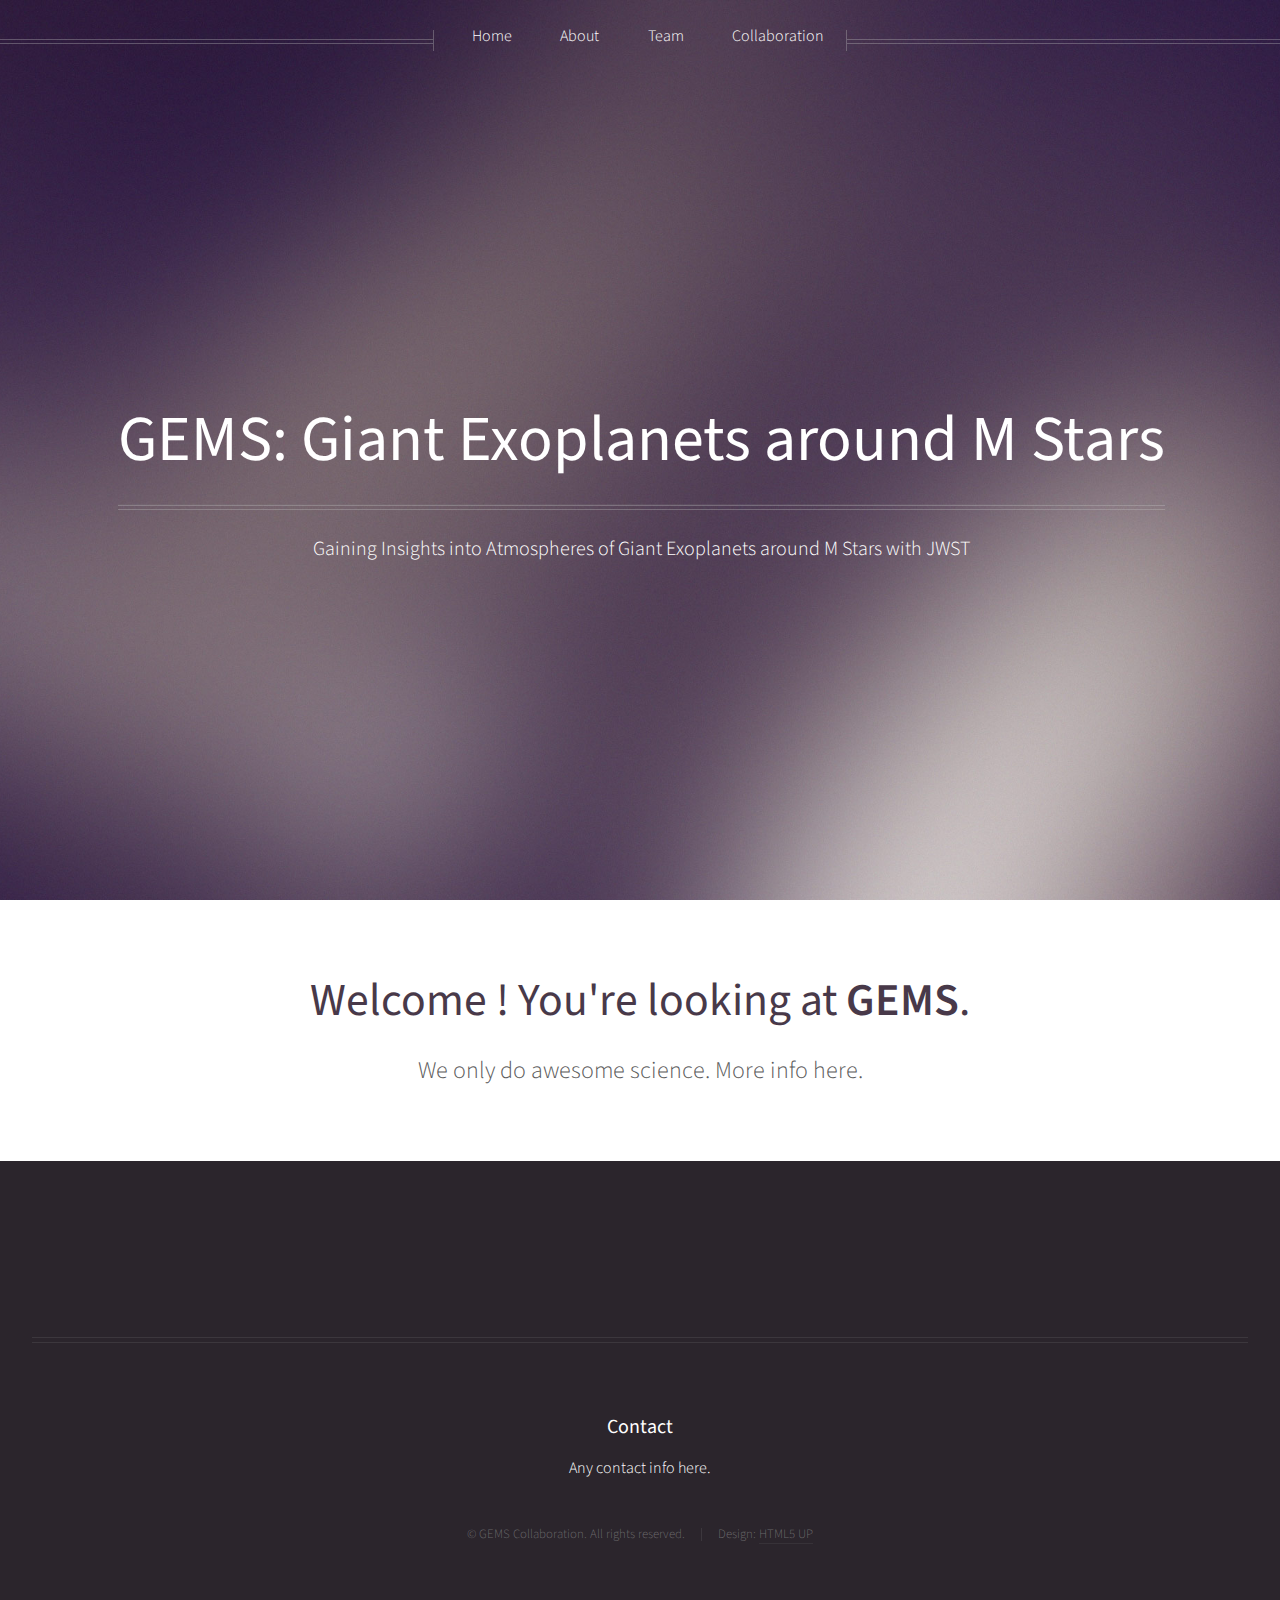
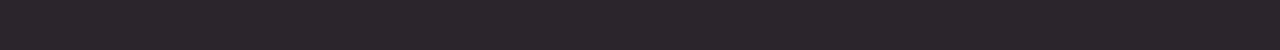
==== index.html @ d92e777b "first commit" ====
<!DOCTYPE HTML>
<!--
	Helios by HTML5 UP
	html5up.net | @ajlkn
	Free for personal and commercial use under the CCA 3.0 license (html5up.net/license)
-->
<html>
	<head>
		<title>GEMS Webb</title>
		<meta charset="utf-8" />
		<meta name="viewport" content="width=device-width, initial-scale=1, user-scalable=no" />
		<link rel="stylesheet" href="assets/css/main.css" />
		<noscript><link rel="stylesheet" href="assets/css/noscript.css" /></noscript>
	</head>
	<body class="homepage is-preload">
		<div id="page-wrapper">

			<!-- Header -->
				<div id="header">
					<!-- Inner -->
						<div class="inner">
							<header>
								<h1><a href="index.html" id="logo">GEMS: Giant Exoplanets around M Stars
								</a></h1>
								<hr />
								<p>Gaining Insights into Atmospheres of Giant Exoplanets around M Stars with JWST</p>
							</header>
						</div>

					<!-- Nav -->
						<nav id="nav">
							<ul>
								<li><a href="index.html">Home</a></li>
								<li><a href="about.html">About</a></li>
								<li><a href="team.html">Team</a></li>
								<li><a href="collaboration.html">Collaboration</a></li>
							</ul>
						</nav>
				</div>

			<!-- Banner -->
				<section id="banner">
					<header>
						<h2>Welcome ! You're looking at <strong>GEMS</strong>.</h2>
						<p>
							We only do awesome science. More info here.
						</p>
					</header>
				</section>


			<!-- Main -->

			<!-- Features -->

			<!-- Footer -->
				<div id="footer">
					<div class="container">
						
						<hr />
						<div class="row">
							<div class="col-12">

								<!-- Contact -->
									<section class="contact">
										<header>
											<h3>Contact</h3>
										</header>
										<p>Any contact info here.</p>
									</section>

								<!-- Copyright -->
									<div class="copyright">
										<ul class="menu">
											<li>&copy; GEMS Collaboration. All rights reserved.</li><li>Design: <a href="http://html5up.net">HTML5 UP</a></li>
										</ul>
									</div>

							</div>

						</div>
					</div>
				</div>

		</div>

		<!-- Scripts -->
			<script src="assets/js/jquery.min.js"></script>
			<script src="assets/js/jquery.dropotron.min.js"></script>
			<script src="assets/js/jquery.scrolly.min.js"></script>
			<script src="assets/js/jquery.scrollex.min.js"></script>
			<script src="assets/js/browser.min.js"></script>
			<script src="assets/js/breakpoints.min.js"></script>
			<script src="assets/js/util.js"></script>
			<script src="assets/js/main.js"></script>
			

	</body>
</html>
---- assets/css/main.css ----
@import url("https://fonts.googleapis.com/css?family=Source+Sans+Pro:300,300italic,400,400italic,600");
@import url("fontawesome-all.min.css");

/*
	Helios by HTML5 UP
	html5up.net | @ajlkn
	Free for personal and commercial use under the CCA 3.0 license (html5up.net/license)
*/

html, body, div, span, applet, object,
iframe, h1, h2, h3, h4, h5, h6, p, blockquote,
pre, a, abbr, acronym, address, big, cite,
code, del, dfn, em, img, ins, kbd, q, s, samp,
small, strike, strong, sub, sup, tt, var, b,
u, i, center, dl, dt, dd, ol, ul, li, fieldset,
form, label, legend, table, caption, tbody,
tfoot, thead, tr, th, td, article, aside,
canvas, details, embed, figure, figcaption,
footer, header, hgroup, menu, nav, output, ruby,
section, summary, time, mark, audio, video {
	margin: 0;
	padding: 0;
	border: 0;
	font-size: 100%;
	font: inherit;
	vertical-align: baseline;}

article, aside, details, figcaption, figure,
footer, header, hgroup, menu, nav, section {
	display: block;}

body {
	line-height: 1;
}

ol, ul {
	list-style: none;
}

blockquote, q {
	quotes: none;
}

	blockquote:before, blockquote:after, q:before, q:after {
		content: '';
		content: none;
	}

table {
	border-collapse: collapse;
	border-spacing: 0;
}

body {
	-webkit-text-size-adjust: none;
}

mark {
	background-color: transparent;
	color: inherit;
}

input::-moz-focus-inner {
	border: 0;
	padding: 0;
}

input, select, textarea {
	-moz-appearance: none;
	-webkit-appearance: none;
	-ms-appearance: none;
	appearance: none;
}

/* Basic */

	html {
		box-sizing: border-box;
	}

	*, *:before, *:after {
		box-sizing: inherit;
	}

	body {
		background: #f0f4f4;
		color: #5b5b5b;
		font-size: 15pt;
		line-height: 1.85em;
		font-family: 'Source Sans Pro', sans-serif;
		font-weight: 300;
	}

		body.is-preload *, body.is-preload *:before, body.is-preload *:after {
			-moz-animation: none !important;
			-webkit-animation: none !important;
			-ms-animation: none !important;
			animation: none !important;
			-moz-transition: none !important;
			-webkit-transition: none !important;
			-ms-transition: none !important;
			transition: none !important;
		}

	input, textarea, select {
		font-size: 15pt;
		line-height: 1.85em;
		font-family: 'Source Sans Pro', sans-serif;
		font-weight: 300;
	}

	h1, h2, h3, h4, h5, h6 {
		font-weight: 400;
		color: #483949;
		line-height: 1.25em;
	}

	h1 a, h2 a, h3 a, h4 a, h5 a, h6 a {
		color: inherit;
		text-decoration: none;
		border-bottom-color: transparent;
	}

	h1 strong, h2 strong, h3 strong, h4 strong, h5 strong, h6 strong {
		font-weight: 600;
	}

	h2 {
		font-size: 2.85em;
	}

	h3 {
		font-size: 1.25em;
	}

	h4 {
		font-size: 1em;
		margin: 0 0 0.25em 0;
	}

	strong, b {
		font-weight: 400;
		color: #483949;
	}

	em, i {
		font-style: italic;
	}

	a {
		color: inherit;
		border-bottom: solid 1px rgba(128, 128, 128, 0.15);
		text-decoration: none;
		-moz-transition: background-color 0.35s ease-in-out, color 0.35s ease-in-out, border-bottom-color 0.35s ease-in-out;
		-webkit-transition: background-color 0.35s ease-in-out, color 0.35s ease-in-out, border-bottom-color 0.35s ease-in-out;
		-ms-transition: background-color 0.35s ease-in-out, color 0.35s ease-in-out, border-bottom-color 0.35s ease-in-out;
		transition: background-color 0.35s ease-in-out, color 0.35s ease-in-out, border-bottom-color 0.35s ease-in-out;
	}

		a:hover {
			color: #ef8376;
			border-bottom-color: transparent;
		}

	sub {
		position: relative;
		top: 0.5em;
		font-size: 0.8em;
	}

	sup {
		position: relative;
		top: -0.5em;
		font-size: 0.8em;
	}

	blockquote {
		border-left: solid 0.5em #ddd;
		padding: 1em 0 1em 2em;
		font-style: italic;
	}

	p, ul, ol, dl, table {
		margin-bottom: 1em;
	}

	p {
		text-align: justify;
	}

	br.clear {
		clear: both;
	}

	hr {
		position: relative;
		display: block;
		border: 0;
		top: 4.5em;
		margin-bottom: 9em;
		height: 6px;
		border-top: solid 1px rgba(128, 128, 128, 0.2);
		border-bottom: solid 1px rgba(128, 128, 128, 0.2);
	}

		hr:before, hr:after {
			content: '';
			position: absolute;
			top: -8px;
			display: block;
			width: 1px;
			height: 21px;
			background: rgba(128, 128, 128, 0.2);
		}

		hr:before {
			left: -1px;
		}

		hr:after {
			right: -1px;
		}

	.timestamp {
		color: rgba(128, 128, 128, 0.75);
		font-size: 0.8em;
	}

/* Container */

	.container {
		margin: 0 auto;
		max-width: 100%;
		width: 1400px;
	}

		@media screen and (max-width: 1680px) {

			.container {
				width: 1200px;
			}

		}

		@media screen and (max-width: 1280px) {

			.container {
				width: 100%;
			}

		}

		@media screen and (max-width: 960px) {

			.container {
				width: 100%;
			}

		}

		@media screen and (max-width: 840px) {

			.container {
				width: 100%;
			}

		}

		@media screen and (max-width: 736px) {

			.container {
				width: 100%;
			}

		}

/* Row */

	.row {
		display: flex;
		flex-wrap: wrap;
		box-sizing: border-box;
		align-items: stretch;
	}

		.row > * {
			box-sizing: border-box;
		}

		.row.gtr-uniform > * > :last-child {
			margin-bottom: 0;
		}

		.row.aln-left {
			justify-content: flex-start;
		}

		.row.aln-center {
			justify-content: center;
		}

		.row.aln-right {
			justify-content: flex-end;
		}

		.row.aln-top {
			align-items: flex-start;
		}

		.row.aln-middle {
			align-items: center;
		}

		.row.aln-bottom {
			align-items: flex-end;
		}

		.row > .imp {
			order: -1;
		}

		.row > .col-1 {
			width: 8.33333%;
		}

		.row > .off-1 {
			margin-left: 8.33333%;
		}

		.row > .col-2 {
			width: 16.66667%;
		}

		.row > .off-2 {
			margin-left: 16.66667%;
		}

		.row > .col-3 {
			width: 25%;
		}

		.row > .off-3 {
			margin-left: 25%;
		}

		.row > .col-4 {
			width: 33.33333%;
		}

		.row > .off-4 {
			margin-left: 33.33333%;
		}

		.row > .col-5 {
			width: 41.66667%;
		}

		.row > .off-5 {
			margin-left: 41.66667%;
		}

		.row > .col-6 {
			width: 50%;
		}

		.row > .off-6 {
			margin-left: 50%;
		}

		.row > .col-7 {
			width: 58.33333%;
		}

		.row > .off-7 {
			margin-left: 58.33333%;
		}

		.row > .col-8 {
			width: 66.66667%;
		}

		.row > .off-8 {
			margin-left: 66.66667%;
		}

		.row > .col-9 {
			width: 75%;
		}

		.row > .off-9 {
			margin-left: 75%;
		}

		.row > .col-10 {
			width: 83.33333%;
		}

		.row > .off-10 {
			margin-left: 83.33333%;
		}

		.row > .col-11 {
			width: 91.66667%;
		}

		.row > .off-11 {
			margin-left: 91.66667%;
		}

		.row > .col-12 {
			width: 100%;
		}

		.row > .off-12 {
			margin-left: 100%;
		}

		.row.gtr-0 {
			margin-top: 0px;
			margin-left: 0px;
		}

			.row.gtr-0 > * {
				padding: 0px 0 0 0px;
			}

			.row.gtr-0.gtr-uniform {
				margin-top: 0px;
			}

				.row.gtr-0.gtr-uniform > * {
					padding-top: 0px;
				}

		.row.gtr-25 {
			margin-top: -10px;
			margin-left: -10px;
		}

			.row.gtr-25 > * {
				padding: 10px 0 0 10px;
			}

			.row.gtr-25.gtr-uniform {
				margin-top: -10px;
			}

				.row.gtr-25.gtr-uniform > * {
					padding-top: 10px;
				}

		.row.gtr-50 {
			margin-top: -20px;
			margin-left: -20px;
		}

			.row.gtr-50 > * {
				padding: 20px 0 0 20px;
			}

			.row.gtr-50.gtr-uniform {
				margin-top: -20px;
			}

				.row.gtr-50.gtr-uniform > * {
					padding-top: 20px;
				}

		.row {
			margin-top: -40px;
			margin-left: -40px;
		}

			.row > * {
				padding: 40px 0 0 40px;
			}

			.row.gtr-uniform {
				margin-top: -40px;
			}

				.row.gtr-uniform > * {
					padding-top: 40px;
				}

		.row.gtr-150 {
			margin-top: -60px;
			margin-left: -60px;
		}

			.row.gtr-150 > * {
				padding: 60px 0 0 60px;
			}

			.row.gtr-150.gtr-uniform {
				margin-top: -60px;
			}

				.row.gtr-150.gtr-uniform > * {
					padding-top: 60px;
				}

		.row.gtr-200 {
			margin-top: -80px;
			margin-left: -80px;
		}

			.row.gtr-200 > * {
				padding: 80px 0 0 80px;
			}

			.row.gtr-200.gtr-uniform {
				margin-top: -80px;
			}

				.row.gtr-200.gtr-uniform > * {
					padding-top: 80px;
				}

		@media screen and (max-width: 1680px) {

			.row {
				display: flex;
				flex-wrap: wrap;
				box-sizing: border-box;
				align-items: stretch;
			}

				.row > * {
					box-sizing: border-box;
				}

				.row.gtr-uniform > * > :last-child {
					margin-bottom: 0;
				}

				.row.aln-left {
					justify-content: flex-start;
				}

				.row.aln-center {
					justify-content: center;
				}

				.row.aln-right {
					justify-content: flex-end;
				}

				.row.aln-top {
					align-items: flex-start;
				}

				.row.aln-middle {
					align-items: center;
				}

				.row.aln-bottom {
					align-items: flex-end;
				}

				.row > .imp-wide {
					order: -1;
				}

				.row > .col-1-wide {
					width: 8.33333%;
				}

				.row > .off-1-wide {
					margin-left: 8.33333%;
				}

				.row > .col-2-wide {
					width: 16.66667%;
				}

				.row > .off-2-wide {
					margin-left: 16.66667%;
				}

				.row > .col-3-wide {
					width: 25%;
				}

				.row > .off-3-wide {
					margin-left: 25%;
				}

				.row > .col-4-wide {
					width: 33.33333%;
				}

				.row > .off-4-wide {
					margin-left: 33.33333%;
				}

				.row > .col-5-wide {
					width: 41.66667%;
				}

				.row > .off-5-wide {
					margin-left: 41.66667%;
				}

				.row > .col-6-wide {
					width: 50%;
				}

				.row > .off-6-wide {
					margin-left: 50%;
				}

				.row > .col-7-wide {
					width: 58.33333%;
				}

				.row > .off-7-wide {
					margin-left: 58.33333%;
				}

				.row > .col-8-wide {
					width: 66.66667%;
				}

				.row > .off-8-wide {
					margin-left: 66.66667%;
				}

				.row > .col-9-wide {
					width: 75%;
				}

				.row > .off-9-wide {
					margin-left: 75%;
				}

				.row > .col-10-wide {
					width: 83.33333%;
				}

				.row > .off-10-wide {
					margin-left: 83.33333%;
				}

				.row > .col-11-wide {
					width: 91.66667%;
				}

				.row > .off-11-wide {
					margin-left: 91.66667%;
				}

				.row > .col-12-wide {
					width: 100%;
				}

				.row > .off-12-wide {
					margin-left: 100%;
				}

				.row.gtr-0 {
					margin-top: 0px;
					margin-left: 0px;
				}

					.row.gtr-0 > * {
						padding: 0px 0 0 0px;
					}

					.row.gtr-0.gtr-uniform {
						margin-top: 0px;
					}

						.row.gtr-0.gtr-uniform > * {
							padding-top: 0px;
						}

				.row.gtr-25 {
					margin-top: -10px;
					margin-left: -10px;
				}

					.row.gtr-25 > * {
						padding: 10px 0 0 10px;
					}

					.row.gtr-25.gtr-uniform {
						margin-top: -10px;
					}

						.row.gtr-25.gtr-uniform > * {
							padding-top: 10px;
						}

				.row.gtr-50 {
					margin-top: -20px;
					margin-left: -20px;
				}

					.row.gtr-50 > * {
						padding: 20px 0 0 20px;
					}

					.row.gtr-50.gtr-uniform {
						margin-top: -20px;
					}

						.row.gtr-50.gtr-uniform > * {
							padding-top: 20px;
						}

				.row {
					margin-top: -40px;
					margin-left: -40px;
				}

					.row > * {
						padding: 40px 0 0 40px;
					}

					.row.gtr-uniform {
						margin-top: -40px;
					}

						.row.gtr-uniform > * {
							padding-top: 40px;
						}

				.row.gtr-150 {
					margin-top: -60px;
					margin-left: -60px;
				}

					.row.gtr-150 > * {
						padding: 60px 0 0 60px;
					}

					.row.gtr-150.gtr-uniform {
						margin-top: -60px;
					}

						.row.gtr-150.gtr-uniform > * {
							padding-top: 60px;
						}

				.row.gtr-200 {
					margin-top: -80px;
					margin-left: -80px;
				}

					.row.gtr-200 > * {
						padding: 80px 0 0 80px;
					}

					.row.gtr-200.gtr-uniform {
						margin-top: -80px;
					}

						.row.gtr-200.gtr-uniform > * {
							padding-top: 80px;
						}

		}

		@media screen and (max-width: 1280px) {

			.row {
				display: flex;
				flex-wrap: wrap;
				box-sizing: border-box;
				align-items: stretch;
			}

				.row > * {
					box-sizing: border-box;
				}

				.row.gtr-uniform > * > :last-child {
					margin-bottom: 0;
				}

				.row.aln-left {
					justify-content: flex-start;
				}

				.row.aln-center {
					justify-content: center;
				}

				.row.aln-right {
					justify-content: flex-end;
				}

				.row.aln-top {
					align-items: flex-start;
				}

				.row.aln-middle {
					align-items: center;
				}

				.row.aln-bottom {
					align-items: flex-end;
				}

				.row > .imp-normal {
					order: -1;
				}

				.row > .col-1-normal {
					width: 8.33333%;
				}

				.row > .off-1-normal {
					margin-left: 8.33333%;
				}

				.row > .col-2-normal {
					width: 16.66667%;
				}

				.row > .off-2-normal {
					margin-left: 16.66667%;
				}

				.row > .col-3-normal {
					width: 25%;
				}

				.row > .off-3-normal {
					margin-left: 25%;
				}

				.row > .col-4-normal {
					width: 33.33333%;
				}

				.row > .off-4-normal {
					margin-left: 33.33333%;
				}

				.row > .col-5-normal {
					width: 41.66667%;
				}

				.row > .off-5-normal {
					margin-left: 41.66667%;
				}

				.row > .col-6-normal {
					width: 50%;
				}

				.row > .off-6-normal {
					margin-left: 50%;
				}

				.row > .col-7-normal {
					width: 58.33333%;
				}

				.row > .off-7-normal {
					margin-left: 58.33333%;
				}

				.row > .col-8-normal {
					width: 66.66667%;
				}

				.row > .off-8-normal {
					margin-left: 66.66667%;
				}

				.row > .col-9-normal {
					width: 75%;
				}

				.row > .off-9-normal {
					margin-left: 75%;
				}

				.row > .col-10-normal {
					width: 83.33333%;
				}

				.row > .off-10-normal {
					margin-left: 83.33333%;
				}

				.row > .col-11-normal {
					width: 91.66667%;
				}

				.row > .off-11-normal {
					margin-left: 91.66667%;
				}

				.row > .col-12-normal {
					width: 100%;
				}

				.row > .off-12-normal {
					margin-left: 100%;
				}

				.row.gtr-0 {
					margin-top: 0px;
					margin-left: 0px;
				}

					.row.gtr-0 > * {
						padding: 0px 0 0 0px;
					}

					.row.gtr-0.gtr-uniform {
						margin-top: 0px;
					}

						.row.gtr-0.gtr-uniform > * {
							padding-top: 0px;
						}

				.row.gtr-25 {
					margin-top: -9px;
					margin-left: -9px;
				}

					.row.gtr-25 > * {
						padding: 9px 0 0 9px;
					}

					.row.gtr-25.gtr-uniform {
						margin-top: -9px;
					}

						.row.gtr-25.gtr-uniform > * {
							padding-top: 9px;
						}

				.row.gtr-50 {
					margin-top: -18px;
					margin-left: -18px;
				}

					.row.gtr-50 > * {
						padding: 18px 0 0 18px;
					}

					.row.gtr-50.gtr-uniform {
						margin-top: -18px;
					}

						.row.gtr-50.gtr-uniform > * {
							padding-top: 18px;
						}

				.row {
					margin-top: -36px;
					margin-left: -36px;
				}

					.row > * {
						padding: 36px 0 0 36px;
					}

					.row.gtr-uniform {
						margin-top: -36px;
					}

						.row.gtr-uniform > * {
							padding-top: 36px;
						}

				.row.gtr-150 {
					margin-top: -54px;
					margin-left: -54px;
				}

					.row.gtr-150 > * {
						padding: 54px 0 0 54px;
					}

					.row.gtr-150.gtr-uniform {
						margin-top: -54px;
					}

						.row.gtr-150.gtr-uniform > * {
							padding-top: 54px;
						}

				.row.gtr-200 {
					margin-top: -72px;
					margin-left: -72px;
				}

					.row.gtr-200 > * {
						padding: 72px 0 0 72px;
					}

					.row.gtr-200.gtr-uniform {
						margin-top: -72px;
					}

						.row.gtr-200.gtr-uniform > * {
							padding-top: 72px;
						}

		}

		@media screen and (max-width: 960px) {

			.row {
				display: flex;
				flex-wrap: wrap;
				box-sizing: border-box;
				align-items: stretch;
			}

				.row > * {
					box-sizing: border-box;
				}

				.row.gtr-uniform > * > :last-child {
					margin-bottom: 0;
				}

				.row.aln-left {
					justify-content: flex-start;
				}

				.row.aln-center {
					justify-content: center;
				}

				.row.aln-right {
					justify-content: flex-end;
				}

				.row.aln-top {
					align-items: flex-start;
				}

				.row.aln-middle {
					align-items: center;
				}

				.row.aln-bottom {
					align-items: flex-end;
				}

				.row > .imp-narrow {
					order: -1;
				}

				.row > .col-1-narrow {
					width: 8.33333%;
				}

				.row > .off-1-narrow {
					margin-left: 8.33333%;
				}

				.row > .col-2-narrow {
					width: 16.66667%;
				}

				.row > .off-2-narrow {
					margin-left: 16.66667%;
				}

				.row > .col-3-narrow {
					width: 25%;
				}

				.row > .off-3-narrow {
					margin-left: 25%;
				}

				.row > .col-4-narrow {
					width: 33.33333%;
				}

				.row > .off-4-narrow {
					margin-left: 33.33333%;
				}

				.row > .col-5-narrow {
					width: 41.66667%;
				}

				.row > .off-5-narrow {
					margin-left: 41.66667%;
				}

				.row > .col-6-narrow {
					width: 50%;
				}

				.row > .off-6-narrow {
					margin-left: 50%;
				}

				.row > .col-7-narrow {
					width: 58.33333%;
				}

				.row > .off-7-narrow {
					margin-left: 58.33333%;
				}

				.row > .col-8-narrow {
					width: 66.66667%;
				}

				.row > .off-8-narrow {
					margin-left: 66.66667%;
				}

				.row > .col-9-narrow {
					width: 75%;
				}

				.row > .off-9-narrow {
					margin-left: 75%;
				}

				.row > .col-10-narrow {
					width: 83.33333%;
				}

				.row > .off-10-narrow {
					margin-left: 83.33333%;
				}

				.row > .col-11-narrow {
					width: 91.66667%;
				}

				.row > .off-11-narrow {
					margin-left: 91.66667%;
				}

				.row > .col-12-narrow {
					width: 100%;
				}

				.row > .off-12-narrow {
					margin-left: 100%;
				}

				.row.gtr-0 {
					margin-top: 0px;
					margin-left: 0px;
				}

					.row.gtr-0 > * {
						padding: 0px 0 0 0px;
					}

					.row.gtr-0.gtr-uniform {
						margin-top: 0px;
					}

						.row.gtr-0.gtr-uniform > * {
							padding-top: 0px;
						}

				.row.gtr-25 {
					margin-top: -8px;
					margin-left: -8px;
				}

					.row.gtr-25 > * {
						padding: 8px 0 0 8px;
					}

					.row.gtr-25.gtr-uniform {
						margin-top: -8px;
					}

						.row.gtr-25.gtr-uniform > * {
							padding-top: 8px;
						}

				.row.gtr-50 {
					margin-top: -16px;
					margin-left: -16px;
				}

					.row.gtr-50 > * {
						padding: 16px 0 0 16px;
					}

					.row.gtr-50.gtr-uniform {
						margin-top: -16px;
					}

						.row.gtr-50.gtr-uniform > * {
							padding-top: 16px;
						}

				.row {
					margin-top: -32px;
					margin-left: -32px;
				}

					.row > * {
						padding: 32px 0 0 32px;
					}

					.row.gtr-uniform {
						margin-top: -32px;
					}

						.row.gtr-uniform > * {
							padding-top: 32px;
						}

				.row.gtr-150 {
					margin-top: -48px;
					margin-left: -48px;
				}

					.row.gtr-150 > * {
						padding: 48px 0 0 48px;
					}

					.row.gtr-150.gtr-uniform {
						margin-top: -48px;
					}

						.row.gtr-150.gtr-uniform > * {
							padding-top: 48px;
						}

				.row.gtr-200 {
					margin-top: -64px;
					margin-left: -64px;
				}

					.row.gtr-200 > * {
						padding: 64px 0 0 64px;
					}

					.row.gtr-200.gtr-uniform {
						margin-top: -64px;
					}

						.row.gtr-200.gtr-uniform > * {
							padding-top: 64px;
						}

		}

		@media screen and (max-width: 840px) {

			.row {
				display: flex;
				flex-wrap: wrap;
				box-sizing: border-box;
				align-items: stretch;
			}

				.row > * {
					box-sizing: border-box;
				}

				.row.gtr-uniform > * > :last-child {
					margin-bottom: 0;
				}

				.row.aln-left {
					justify-content: flex-start;
				}

				.row.aln-center {
					justify-content: center;
				}

				.row.aln-right {
					justify-content: flex-end;
				}

				.row.aln-top {
					align-items: flex-start;
				}

				.row.aln-middle {
					align-items: center;
				}

				.row.aln-bottom {
					align-items: flex-end;
				}

				.row > .imp-narrower {
					order: -1;
				}

				.row > .col-1-narrower {
					width: 8.33333%;
				}

				.row > .off-1-narrower {
					margin-left: 8.33333%;
				}

				.row > .col-2-narrower {
					width: 16.66667%;
				}

				.row > .off-2-narrower {
					margin-left: 16.66667%;
				}

				.row > .col-3-narrower {
					width: 25%;
				}

				.row > .off-3-narrower {
					margin-left: 25%;
				}

				.row > .col-4-narrower {
					width: 33.33333%;
				}

				.row > .off-4-narrower {
					margin-left: 33.33333%;
				}

				.row > .col-5-narrower {
					width: 41.66667%;
				}

				.row > .off-5-narrower {
					margin-left: 41.66667%;
				}

				.row > .col-6-narrower {
					width: 50%;
				}

				.row > .off-6-narrower {
					margin-left: 50%;
				}

				.row > .col-7-narrower {
					width: 58.33333%;
				}

				.row > .off-7-narrower {
					margin-left: 58.33333%;
				}

				.row > .col-8-narrower {
					width: 66.66667%;
				}

				.row > .off-8-narrower {
					margin-left: 66.66667%;
				}

				.row > .col-9-narrower {
					width: 75%;
				}

				.row > .off-9-narrower {
					margin-left: 75%;
				}

				.row > .col-10-narrower {
					width: 83.33333%;
				}

				.row > .off-10-narrower {
					margin-left: 83.33333%;
				}

				.row > .col-11-narrower {
					width: 91.66667%;
				}

				.row > .off-11-narrower {
					margin-left: 91.66667%;
				}

				.row > .col-12-narrower {
					width: 100%;
				}

				.row > .off-12-narrower {
					margin-left: 100%;
				}

				.row.gtr-0 {
					margin-top: 0px;
					margin-left: 0px;
				}

					.row.gtr-0 > * {
						padding: 0px 0 0 0px;
					}

					.row.gtr-0.gtr-uniform {
						margin-top: 0px;
					}

						.row.gtr-0.gtr-uniform > * {
							padding-top: 0px;
						}

				.row.gtr-25 {
					margin-top: -8px;
					margin-left: -8px;
				}

					.row.gtr-25 > * {
						padding: 8px 0 0 8px;
					}

					.row.gtr-25.gtr-uniform {
						margin-top: -8px;
					}

						.row.gtr-25.gtr-uniform > * {
							padding-top: 8px;
						}

				.row.gtr-50 {
					margin-top: -16px;
					margin-left: -16px;
				}

					.row.gtr-50 > * {
						padding: 16px 0 0 16px;
					}

					.row.gtr-50.gtr-uniform {
						margin-top: -16px;
					}

						.row.gtr-50.gtr-uniform > * {
							padding-top: 16px;
						}

				.row {
					margin-top: -32px;
					margin-left: -32px;
				}

					.row > * {
						padding: 32px 0 0 32px;
					}

					.row.gtr-uniform {
						margin-top: -32px;
					}

						.row.gtr-uniform > * {
							padding-top: 32px;
						}

				.row.gtr-150 {
					margin-top: -48px;
					margin-left: -48px;
				}

					.row.gtr-150 > * {
						padding: 48px 0 0 48px;
					}

					.row.gtr-150.gtr-uniform {
						margin-top: -48px;
					}

						.row.gtr-150.gtr-uniform > * {
							padding-top: 48px;
						}

				.row.gtr-200 {
					margin-top: -64px;
					margin-left: -64px;
				}

					.row.gtr-200 > * {
						padding: 64px 0 0 64px;
					}

					.row.gtr-200.gtr-uniform {
						margin-top: -64px;
					}

						.row.gtr-200.gtr-uniform > * {
							padding-top: 64px;
						}

		}

		@media screen and (max-width: 736px) {

			.row {
				display: flex;
				flex-wrap: wrap;
				box-sizing: border-box;
				align-items: stretch;
			}

				.row > * {
					box-sizing: border-box;
				}

				.row.gtr-uniform > * > :last-child {
					margin-bottom: 0;
				}

				.row.aln-left {
					justify-content: flex-start;
				}

				.row.aln-center {
					justify-content: center;
				}

				.row.aln-right {
					justify-content: flex-end;
				}

				.row.aln-top {
					align-items: flex-start;
				}

				.row.aln-middle {
					align-items: center;
				}

				.row.aln-bottom {
					align-items: flex-end;
				}

				.row > .imp-mobile {
					order: -1;
				}

				.row > .col-1-mobile {
					width: 8.33333%;
				}

				.row > .off-1-mobile {
					margin-left: 8.33333%;
				}

				.row > .col-2-mobile {
					width: 16.66667%;
				}

				.row > .off-2-mobile {
					margin-left: 16.66667%;
				}

				.row > .col-3-mobile {
					width: 25%;
				}

				.row > .off-3-mobile {
					margin-left: 25%;
				}

				.row > .col-4-mobile {
					width: 33.33333%;
				}

				.row > .off-4-mobile {
					margin-left: 33.33333%;
				}

				.row > .col-5-mobile {
					width: 41.66667%;
				}

				.row > .off-5-mobile {
					margin-left: 41.66667%;
				}

				.row > .col-6-mobile {
					width: 50%;
				}

				.row > .off-6-mobile {
					margin-left: 50%;
				}

				.row > .col-7-mobile {
					width: 58.33333%;
				}

				.row > .off-7-mobile {
					margin-left: 58.33333%;
				}

				.row > .col-8-mobile {
					width: 66.66667%;
				}

				.row > .off-8-mobile {
					margin-left: 66.66667%;
				}

				.row > .col-9-mobile {
					width: 75%;
				}

				.row > .off-9-mobile {
					margin-left: 75%;
				}

				.row > .col-10-mobile {
					width: 83.33333%;
				}

				.row > .off-10-mobile {
					margin-left: 83.33333%;
				}

				.row > .col-11-mobile {
					width: 91.66667%;
				}

				.row > .off-11-mobile {
					margin-left: 91.66667%;
				}

				.row > .col-12-mobile {
					width: 100%;
				}

				.row > .off-12-mobile {
					margin-left: 100%;
				}

				.row.gtr-0 {
					margin-top: 0px;
					margin-left: 0px;
				}

					.row.gtr-0 > * {
						padding: 0px 0 0 0px;
					}

					.row.gtr-0.gtr-uniform {
						margin-top: 0px;
					}

						.row.gtr-0.gtr-uniform > * {
							padding-top: 0px;
						}

				.row.gtr-25 {
					margin-top: -5px;
					margin-left: -5px;
				}

					.row.gtr-25 > * {
						padding: 5px 0 0 5px;
					}

					.row.gtr-25.gtr-uniform {
						margin-top: -5px;
					}

						.row.gtr-25.gtr-uniform > * {
							padding-top: 5px;
						}

				.row.gtr-50 {
					margin-top: -10px;
					margin-left: -10px;
				}

					.row.gtr-50 > * {
						padding: 10px 0 0 10px;
					}

					.row.gtr-50.gtr-uniform {
						margin-top: -10px;
					}

						.row.gtr-50.gtr-uniform > * {
							padding-top: 10px;
						}

				.row {
					margin-top: -20px;
					margin-left: -20px;
				}

					.row > * {
						padding: 20px 0 0 20px;
					}

					.row.gtr-uniform {
						margin-top: -20px;
					}

						.row.gtr-uniform > * {
							padding-top: 20px;
						}

				.row.gtr-150 {
					margin-top: -30px;
					margin-left: -30px;
				}

					.row.gtr-150 > * {
						padding: 30px 0 0 30px;
					}

					.row.gtr-150.gtr-uniform {
						margin-top: -30px;
					}

						.row.gtr-150.gtr-uniform > * {
							padding-top: 30px;
						}

				.row.gtr-200 {
					margin-top: -40px;
					margin-left: -40px;
				}

					.row.gtr-200 > * {
						padding: 40px 0 0 40px;
					}

					.row.gtr-200.gtr-uniform {
						margin-top: -40px;
					}

						.row.gtr-200.gtr-uniform > * {
							padding-top: 40px;
						}

		}

/* Sections/Article */

	section, article {
		margin-bottom: 3em;
	}

		section > :last-child, section:last-child, article > :last-child, article:last-child {
			margin-bottom: 0;
		}

		section.special > header, section.special > footer, article.special > header, article.special > footer {
			text-align: center;
		}

	.row > section, .row > article {
		margin-bottom: 0;
	}

	header {
		margin: 0 0 1em 0;
	}

		header > p {
			display: block;
			font-size: 1.5em;
			margin: 1em 0 2em 0;
			line-height: 1.5em;
			text-align: inherit;
		}

	footer {
		margin: 2.5em 0 0 0;
	}

/* Image */

	.image {
		position: relative;
		display: inline-block;
		border: 0;
		outline: 0;
	}

		.image img {
			display: block;
			width: 100%;
		}

		.image.fit {
			display: block;
			width: 100%;
		}

		.image.featured {
			display: block;
			width: 100%;
			margin: 0 0 4em 0;
		}

		.image.left {
			float: left;
			margin: 0 2em 2em 0;
		}

		.image.centered {
			display: block;
			margin: 0 0 2em 0;
		}

			.image.centered img {
				margin: 0 auto;
				width: auto;
			}

/* List */

	ul {
		list-style: disc;
		padding-left: 1em;
	}

		ul li {
			padding-left: 0.5em;
		}

	ol {
		list-style: decimal;
		padding-left: 1.25em;
	}

		ol li {
			padding-left: 0.25em;
		}

/* Actions */

	ul.actions {
		margin: 3em 0 0 0;
		list-style: none;
		padding-left: 0;
	}

		form ul.actions {
			margin-top: 0;
		}

		ul.actions li {
			display: inline-block;
			margin: 0 0.75em 0 0.75em;
			padding-left: 0;
		}

			ul.actions li:first-child {
				margin-left: 0;
			}

			ul.actions li:last-child {
				margin-right: 0;
			}

/* Divided */

	ul.divided {
		list-style: none;
		padding-left: 0;
	}

		ul.divided li {
			border-top: solid 1px rgba(128, 128, 128, 0.2);
			padding-top: 1.5em;
			margin-top: 1.5em;
			padding-left: 0;
		}

			ul.divided li:first-child {
				border-top: 0;
				padding-top: 0;
				margin-top: 0;
			}

/* Menu */

	ul.menu {
		height: 1em;
		line-height: 1em;
		list-style: none;
		padding-left: 0;
	}

		ul.menu li {
			display: inline-block;
			border-left: solid 1px rgba(128, 128, 128, 0.2);
			padding-left: 1.25em;
			margin-left: 1.25em;
		}

			ul.menu li:first-child {
				border-left: 0;
				padding-left: 0;
				margin-left: 0;
			}

/* Icons */

	ul.icons {
		position: relative;
		background: rgba(128, 128, 128, 0.05);
		border-radius: 4em;
		display: inline-block;
		padding: 0.35em 0.75em 0.35em 0.75em;
		font-size: 1.25em;
		cursor: default;
		list-style: none;
	}

		ul.icons li {
			display: inline-block;
			padding-left: 0;
		}

			ul.icons li a {
				display: inline-block;
				background: none;
				width: 2.5em;
				height: 2.5em;
				line-height: 2.5em;
				text-align: center;
				border-radius: 100%;
				border: 0;
				color: inherit;
			}

				ul.icons li a:hover {
					color: #ef8376;
				}

/* Form */

	form label {
		display: block;
		font-weight: 400;
		color: #483949;
		margin: 0 0 1em 0;
	}

	form input[type="text"],
	form input[type="email"],
	form input[type="password"],
	form select,
	form textarea {
		-webkit-appearance: none;
		display: block;
		border: 0;
		background: #fafafa;
		width: 100%;
		border-radius: 0.5em;
		border: solid 1px #E5E5E5;
		padding: 1em;
		-moz-transition: background-color 0.35s ease-in-out, border-color 0.35s ease-in-out;
		-webkit-transition: background-color 0.35s ease-in-out, border-color 0.35s ease-in-out;
		-ms-transition: background-color 0.35s ease-in-out, border-color 0.35s ease-in-out;
		transition: background-color 0.35s ease-in-out, border-color 0.35s ease-in-out;
	}

		form input[type="text"]:focus,
		form input[type="email"]:focus,
		form input[type="password"]:focus,
		form select:focus,
		form textarea:focus {
			background: #fff;
			border-color: #df7366;
		}

	form input[type="text"],
	form input[type="email"],
	form input[type="password"],
	form select {
		line-height: 1em;
	}

	form textarea {
		min-height: 9em;
	}

	form ::-webkit-input-placeholder {
		color: #555 !important;
	}

	form :-moz-placeholder {
		color: #555 !important;
	}

	form ::-moz-placeholder {
		color: #555 !important;
	}

	form :-ms-input-placeholder {
		color: #555 !important;
	}

	form ::-moz-focus-inner {
		border: 0;
	}

/* Table */

	table {
		width: 100%;
	}

		table.default {
			width: 100%;
		}

			table.default tbody tr {
				border-top: solid 1px #e5e5e5;
			}

				table.default tbody tr:first-child {
					border-top: 0;
				}

				table.default tbody tr:nth-child(2n+1) {
					background: #fafafa;
				}

			table.default td {
				padding: 0.5em 1em 0.5em 1em;
			}

			table.default th {
				text-align: left;
				font-weight: 400;
				padding: 0.5em 1em 0.5em 1em;
			}

			table.default thead {
				border-bottom: solid 2px #e5e5e5;
			}

			table.default tfoot {
				border-top: solid 2px #e5e5e5;
			}

/* Button */

	input[type="button"],
	input[type="submit"],
	input[type="reset"],
	button,
	.button {
		position: relative;
		display: inline-block;
		background: #df7366;
		color: #fff;
		text-align: center;
		border-radius: 0.5em;
		text-decoration: none;
		padding: 0.65em 3em 0.65em 3em;
		border: 0;
		cursor: pointer;
		outline: 0;
		font-weight: 300;
		-moz-transition: background-color 0.35s ease-in-out, color 0.35s ease-in-out, border-bottom-color 0.35s ease-in-out;
		-webkit-transition: background-color 0.35s ease-in-out, color 0.35s ease-in-out, border-bottom-color 0.35s ease-in-out;
		-ms-transition: background-color 0.35s ease-in-out, color 0.35s ease-in-out, border-bottom-color 0.35s ease-in-out;
		transition: background-color 0.35s ease-in-out, color 0.35s ease-in-out, border-bottom-color 0.35s ease-in-out;
	}

		input[type="button"]:hover,
		input[type="submit"]:hover,
		input[type="reset"]:hover,
		button:hover,
		.button:hover {
			color: #fff;
			background: #ef8376;
		}

		input[type="button"].alt,
		input[type="submit"].alt,
		input[type="reset"].alt,
		button.alt,
		.button.alt {
			background: #2B252C;
		}

			input[type="button"].alt:hover,
			input[type="submit"].alt:hover,
			input[type="reset"].alt:hover,
			button.alt:hover,
			.button.alt:hover {
				background: #3B353C;
			}

/* Post */

	.post.stub {
		text-align: center;
	}

		.post.stub header {
			margin: 0;
		}

/* Icons */

	.icon {
		text-decoration: none;
		text-decoration: none;
	}

		.icon:before {
			-moz-osx-font-smoothing: grayscale;
			-webkit-font-smoothing: antialiased;
			display: inline-block;
			font-style: normal;
			font-variant: normal;
			text-rendering: auto;
			line-height: 1;
			text-transform: none !important;
			font-family: 'Font Awesome 5 Free';
			font-weight: 400;
		}

		.icon:before {
			line-height: inherit;
			font-size: 1.25em;
		}

		.icon > .label {
			display: none;
		}

		.icon.solid:before {
			font-weight: 900;
		}

		.icon.brands:before {
			font-family: 'Font Awesome 5 Brands';
		}

		.icon.circled {
			position: relative;
			display: inline-block;
			background: #2b252c;
			color: #fff;
			border-radius: 100%;
			width: 3em;
			height: 3em;
			line-height: 3em;
			text-align: center;
			font-size: 1.25em;
		}

			header .icon.circled {
				margin: 0 0 2em 0;
			}

/* Wrapper */

	.wrapper {
		background: #fff;
		margin: 0 0 2em 0;
		padding: 6em 0 6em 0;
	}

		.wrapper.style2 {
			padding-top: 0;
		}

/* Header */

	#header {
		position: relative;
		background-image: url("../../images/header.jpg");
		background-size: cover;
		background-position: center center;
		background-attachment: fixed;
		color: #fff;
		text-align: center;
		padding: 7.5em 0 2em 0;
		cursor: default;
	}

		#header:before {
			content: '';
			display: inline-block;
			vertical-align: middle;
			height: 100%;
		}

		#header .inner {
			position: relative;
			z-index: 1;
			margin: 0;
			display: inline-block;
			vertical-align: middle;
		}

		#header header {
			display: inline-block;
		}

			#header header > p {
				font-size: 1.25em;
				margin: 0;
			}

		#header h1 {
			color: #fff;
			font-size: 3em;
			line-height: 1em;
		}

			#header h1 a {
				color: inherit;
			}

		#header .button {
			display: inline-block;
			border-radius: 100%;
			width: 4.5em;
			height: 4.5em;
			line-height: 4.5em;
			text-align: center;
			font-size: 1.25em;
			padding: 0;
		}

		#header hr {
			top: 1.5em;
			margin-bottom: 3em;
			border-bottom-color: rgba(192, 192, 192, 0.35);
			box-shadow: inset 0 1px 0 0 rgba(192, 192, 192, 0.35);
		}

			#header hr:before, #header hr:after {
				background: rgba(192, 192, 192, 0.35);
			}

		#header footer {
			margin: 1em 0 0 0;
		}

	body.homepage #header {
		height: 100vh;
		min-height: 40em;
	}

		body.homepage #header h1 {
			font-size: 4em;
		}

		body.homepage #header:after {
			content: '';
			background: #1C0920;
			display: block;
			position: absolute;
			left: 0;
			top: 0;
			width: 100%;
			height: 100%;
			opacity: 0;
			-moz-transition: opacity 2.5s ease-in-out;
			-webkit-transition: opacity 2.5s ease-in-out;
			-ms-transition: opacity 2.5s ease-in-out;
			transition: opacity 2.5s ease-in-out;
			-moz-transition-delay: 0.5s;
			-webkit-transition-delay: 0.5s;
			-ms-transition-delay: 0.5s;
			transition-delay: 0.5s;
		}

	body.homepage.is-preload #header:after {
		opacity: 1;
	}

/* Nav */

	#nav {
		position: absolute;
		top: 0;
		left: 0;
		width: 100%;
		text-align: center;
		padding: 1.5em 0 1.5em 0;
		z-index: 1;
		overflow: hidden;
	}

		#nav > ul {
			line-height: 0px;
			position: relative;
			display: inline-block;
			margin: 0;
			height: 21px;
			border-left: solid 1px rgba(192, 192, 192, 0.35);
			border-right: solid 1px rgba(192, 192, 192, 0.35);
		}

			#nav > ul:before, #nav > ul:after {
				content: '';
				display: block;
				width: 300%;
				position: absolute;
				top: 50%;
				margin-top: -2px;
				height: 5px;
				border-top: solid 1px rgba(192, 192, 192, 0.35);
				border-bottom: solid 1px rgba(192, 192, 192, 0.35);
			}

			#nav > ul:before {
				left: 100%;
				margin-left: 1px;
			}

			#nav > ul:after {
				right: 100%;
				margin-right: 1px;
			}

			#nav > ul > li {
				display: inline-block;
				margin: -9px 0.5em 0 0.5em;
				border-radius: 0.5em;
				padding: 0.85em;
				border: solid 1px transparent;
				-moz-transition: color 0.35s ease-in-out, border-color 0.35s ease-in-out;
				-webkit-transition: color 0.35s ease-in-out, border-color 0.35s ease-in-out;
				-ms-transition: color 0.35s ease-in-out, border-color 0.35s ease-in-out;
				transition: color 0.35s ease-in-out, border-color 0.35s ease-in-out;
			}

				#nav > ul > li.active {
					border-color: rgba(192, 192, 192, 0.35);
				}

				#nav > ul > li > a, #nav > ul > li > span {
					display: block;
					color: inherit;
					text-decoration: none;
					border: 0;
					outline: 0;
				}

				#nav > ul > li > ul {
					display: none;
				}

	.dropotron {
		background: rgba(255, 255, 255, 0.975);
		padding: 1em 1.25em 1em 1.25em;
		line-height: 1em;
		height: auto;
		text-align: left;
		border-radius: 0.5em;
		box-shadow: 0 0.15em 0.25em 0 rgba(0, 0, 0, 0.25);
		min-width: 12em;
		margin-top: -1em;
		list-style: none;
	}

		.dropotron li {
			border-top: solid 1px rgba(128, 128, 128, 0.2);
			color: #5b5b5b;
			padding-left: 0;
		}

			.dropotron li:first-child {
				border-top: 0;
			}

			.dropotron li:hover {
				color: #ef8376;
			}

			.dropotron li a, .dropotron li span {
				display: block;
				border: 0;
				padding: 0.5em 0 0.5em 0;
				-moz-transition: color 0.35s ease-in-out;
				-webkit-transition: color 0.35s ease-in-out;
				-ms-transition: color 0.35s ease-in-out;
				transition: color 0.35s ease-in-out;
			}

		.dropotron.level-0 {
			margin-top: 2em;
			font-size: 0.9em;
		}

			.dropotron.level-0:before {
				content: '';
				position: absolute;
				left: 50%;
				top: -0.7em;
				margin-left: -0.75em;
				border-bottom: solid 0.75em rgba(255, 255, 255, 0.975);
				border-left: solid 0.75em rgba(64, 64, 64, 0);
				border-right: solid 0.75em rgba(64, 64, 64, 0);
			}

/* Banner */

	#banner {
		background: #fff;
		text-align: center;
		padding: 4.5em 0 4.5em 0;
		margin-bottom: 0;
	}

		#banner header > p {
			margin-bottom: 0;
		}

/* Content */

	#content > hr {
		top: 3em;
		margin-bottom: 6em;
	}

	#content > section {
		margin-bottom: 0;
	}

/* Sidebar */

	#sidebar > hr {
		top: 3em;
		margin-bottom: 6em;
	}

		#sidebar > hr.first {
			display: none;
		}

	#sidebar > section {
		margin-bottom: 0;
	}

/* Main */

	#main {
		margin-bottom: 0;
	}

		#main section:first-of-type {
			padding-top: 2em;
		}

/* Footer */

	#footer {
		position: relative;
		overflow: hidden;
		padding: 6em 0 6em 0;
		background: #2b252c;
		color: #fff;
	}

		#footer .icon.circled {
			background: #fff;
			color: #2b252c;
		}

		#footer header {
			text-align: center;
			cursor: default;
		}

		#footer h2, #footer h3, #footer h4, #footer h5, #footer h6 {
			color: #fff;
		}

		#footer .contact {
			text-align: center;
		}

			#footer .contact p {
				text-align: center;
				margin: 0 0 3em 0;
			}

		#footer .copyright {
			text-align: center;
			color: rgba(128, 128, 128, 0.75);
			font-size: 0.8em;
			cursor: default;
		}

			#footer .copyright a {
				color: rgba(128, 128, 128, 0.75);
			}

				#footer .copyright a:hover {
					color: rgba(212, 212, 212, 0.85);
				}

/* Carousel */

	.carousel {
		position: relative;
		overflow: hidden;
		padding: 2em 0 2em 0;
		margin-bottom: 0;
	}

		.carousel .forward, .carousel .backward {
			position: absolute;
			top: 50%;
			width: 6em;
			height: 12em;
			margin-top: -6em;
			cursor: pointer;
		}

			.carousel .forward:before, .carousel .backward:before {
				content: '';
				display: block;
				width: 6em;
				height: 6em;
				border-radius: 100%;
				background-color: rgba(72, 57, 73, 0.5);
				position: absolute;
				top: 50%;
				margin-top: -3em;
				-moz-transition: background-color 0.35s ease-in-out;
				-webkit-transition: background-color 0.35s ease-in-out;
				-o-transition: background-color 0.35s ease-in-out;
				-ms-transition: background-color 0.35s ease-in-out;
				transition: background-color 0.35s ease-in-out;
				-webkit-backface-visibility: hidden;
			}

			.carousel .forward:after, .carousel .backward:after {
				content: '';
				width: 3em;
				height: 3em;
				position: absolute;
				top: 50%;
				margin: -1.5em 0 0 0;
				background: url("images/arrow.svg") no-repeat center center;
			}

			.carousel .forward:hover:before, .carousel .backward:hover:before {
				background-color: rgba(239, 131, 118, 0.75);
			}

		.carousel .forward {
			right: 0;
		}

			.carousel .forward:before {
				right: -3em;
			}

			.carousel .forward:after {
				right: -0.25em;
			}

		.carousel .backward {
			left: 0;
		}

			.carousel .backward:before {
				left: -3em;
			}

			.carousel .backward:after {
				left: -0.25em;
				-moz-transform: scaleX(-1);
				-webkit-transform: scaleX(-1);
				-ms-transform: scaleX(-1);
				transform: scaleX(-1);
			}

		.carousel .reel {
			white-space: nowrap;
			position: relative;
			-webkit-overflow-scrolling: touch;
			padding: 0 2em 0 2em;
		}

		.carousel article {
			display: inline-block;
			width: 18em;
			background: #fff;
			text-align: center;
			padding: 0 1em 3em 1em;
			margin: 0 2em 0 0;
			white-space: normal;
			opacity: 1.0;
			-moz-transition: opacity 0.75s ease-in-out;
			-webkit-transition: opacity 0.75s ease-in-out;
			-ms-transition: opacity 0.75s ease-in-out;
			transition: opacity 0.75s ease-in-out;
		}

			.carousel article.loading {
				opacity: 0;
			}

			.carousel article .image {
				position: relative;
				left: -1em;
				top: 0;
				width: auto;
				margin-right: -2em;
				margin-bottom: 3em;
			}

			.carousel article p {
				text-align: center;
			}

/* Wide */

	@media screen and (max-width: 1680px) {

		/* Basic */

			body, input, textarea, select {
				font-size: 14pt;
				line-height: 1.75em;
			}

		/* Carousel */

			.carousel {
				padding: 1.5em 0 1.5em 0;
			}

				.carousel .reel {
					padding: 0 1.5em 0 1.5em;
				}

				.carousel article {
					width: 18em;
					margin: 0 1.25em 0 0;
				}

	}

/* Normal */

	@media screen and (max-width: 1280px) {

		/* Basic */

			body, input, textarea, select {
				font-size: 12pt;
				line-height: 1.5em;
			}

		/* Wrapper */

			.wrapper {
				padding-left: 2em;
				padding-right: 2em;
			}

		/* Header */

			#header {
				background-attachment: scroll;
			}

				#header .inner {
					padding-left: 2em;
					padding-right: 2em;
				}

		/* Banner */

			#banner {
				padding-left: 2em;
				padding-right: 2em;
			}

		/* Footer */

			#footer {
				padding-left: 2em;
				padding-right: 2em;
			}

	}

/* Narrow */

/* Narrower */

	@media screen and (max-width: 840px) {

		/* Basic */

			body, input, textarea, select {
				font-size: 13pt;
				line-height: 1.65em;
			}

			.tweet {
				text-align: center;
			}

			.timestamp {
				display: block;
				text-align: center;
			}

		/* Footer */

			#footer {
				padding: 4em 2em 4em 2em;
			}

		/* Carousel */

			.carousel {
				padding: 1.25em 0 1.25em 0;
			}

				.carousel article {
					width: 18em;
					margin: 0 1em 0 0;
				}

	}

/* Mobile */

	#navPanel, #titleBar {
		display: none;
	}

	@media screen and (max-width: 736px) {

		/* Basic */

			html, body {
				overflow-x: hidden;
			}

			body, input, textarea, select {
				font-size: 12.5pt;
				line-height: 1.5em;
			}

			h2 {
				font-size: 1.75em;
			}

			h3 {
				font-size: 1.25em;
			}

			hr {
				top: 3em;
				margin-bottom: 6em;
			}

		/* Section/Article */

			section, article {
				margin-bottom: 2em;
			}

				section:last-child, article:last-child {
					margin-bottom: 0;
				}

			.row > section, .row > article {
				margin-bottom: 2em;
			}

			header > p {
				font-size: 1.25em;
			}

		/* Image */

			.image.featured {
				margin: 0 0 2em 0;
			}

			.image.left {
				margin: 0 1em 1em 0;
			}

			.image.centered {
				margin: 0 0 1em 0;
			}

		/* Actions */

			form ul.actions {
				margin-top: 0;
			}

			ul.actions li {
				display: block;
				margin: 0.75em 0 0 0;
			}

				ul.actions li:first-child {
					margin-top: 0;
				}

		/* Menu */

			ul.menu {
				height: auto;
				text-align: center;
			}

				ul.menu li {
					display: block;
					border: 0;
					padding: 0.75em 0 0 0;
					margin: 0;
				}

					ul.menu li:first-child {
						padding-top: 0;
					}

		/* Icons */

			ul.icons {
				font-size: 1em;
				padding: 0.35em 0.5em 0.35em 0.5em;
			}

				ul.icons li a {
					width: 2.25em;
				}

		/* Button */

			input[type="button"],
			input[type="submit"],
			input[type="reset"],
			button,
			.button {
				display: block;
				padding: 0;
				line-height: 3em;
				width: 100%;
			}

		/* Nav */

			#page-wrapper {
				-moz-backface-visibility: hidden;
				-webkit-backface-visibility: hidden;
				-ms-backface-visibility: hidden;
				backface-visibility: hidden;
				-moz-transition: -moz-transform 0.5s ease;
				-webkit-transition: -webkit-transform 0.5s ease;
				-ms-transition: -ms-transform 0.5s ease;
				transition: transform 0.5s ease;
				padding-bottom: 1px;
			}

			#navButton {
				-moz-backface-visibility: hidden;
				-webkit-backface-visibility: hidden;
				-ms-backface-visibility: hidden;
				backface-visibility: hidden;
				-moz-transition: -moz-transform 0.5s ease;
				-webkit-transition: -webkit-transform 0.5s ease;
				-ms-transition: -ms-transform 0.5s ease;
				transition: transform 0.5s ease;
				display: block;
				height: 44px;
				left: 0;
				position: fixed;
				top: 0;
				width: 100%;
				z-index: 10001;
			}

				#navButton .toggle {
					text-decoration: none;
					position: absolute;
					left: 0;
					top: 0;
					width: 100%;
					height: 100%;
					border: 0;
					outline: 0;
				}

					#navButton .toggle:before {
						-moz-osx-font-smoothing: grayscale;
						-webkit-font-smoothing: antialiased;
						display: inline-block;
						font-style: normal;
						font-variant: normal;
						text-rendering: auto;
						line-height: 1;
						text-transform: none !important;
						font-family: 'Font Awesome 5 Free';
						font-weight: 900;
					}

					#navButton .toggle:before {
						text-decoration: none;
						font-style: normal;
						content: '\f0c9';
						color: #fff;
						color: rgba(255, 255, 255, 0.75);
						text-align: center;
						display: block;
						font-size: 14px;
						width: 80px;
						height: 30px;
						line-height: 30px;
						position: absolute;
						left: 50%;
						margin-left: -40px;
						background: rgba(132, 128, 136, 0.75);
						border-top: 0;
						border-radius: 0 0 0.35em 0.35em;
					}

			#navPanel {
				-moz-backface-visibility: hidden;
				-webkit-backface-visibility: hidden;
				-ms-backface-visibility: hidden;
				backface-visibility: hidden;
				-moz-transform: translateY(-50vh);
				-webkit-transform: translateY(-50vh);
				-ms-transform: translateY(-50vh);
				transform: translateY(-50vh);
				-moz-transition: -moz-transform 0.5s ease;
				-webkit-transition: -webkit-transform 0.5s ease;
				-ms-transition: -ms-transform 0.5s ease;
				transition: transform 0.5s ease;
				display: block;
				height: 50vh;
				left: 0;
				overflow-y: auto;
				position: fixed;
				top: 0;
				width: 100%;
				z-index: 10002;
				background: #1f1920;
				box-shadow: inset 0px -2px 5px 0px rgba(0, 0, 0, 0.25);
				font-size: 1em;
			}

				#navPanel:before {
					content: '';
					display: block;
					position: absolute;
					left: 0;
					top: 0;
					width: 100%;
					height: 100%;
					background: url("images/overlay.png");
					background-size: 128px 128px;
				}

				#navPanel .link {
					position: relative;
					z-index: 1;
					display: block;
					text-decoration: none;
					padding: 0.5em;
					color: #ddd;
					border: 0;
					border-top: dotted 1px rgba(255, 255, 255, 0.05);
				}

					#navPanel .link:first-child {
						border-top: 0;
					}

					#navPanel .link.depth-0 {
						color: #fff;
						font-weight: 600;
					}

				#navPanel .indent-1 {
					display: inline-block;
					width: 1em;
				}

				#navPanel .indent-2 {
					display: inline-block;
					width: 2em;
				}

				#navPanel .indent-3 {
					display: inline-block;
					width: 3em;
				}

				#navPanel .indent-4 {
					display: inline-block;
					width: 4em;
				}

				#navPanel .indent-5 {
					display: inline-block;
					width: 5em;
				}

				#navPanel .depth-0 {
					color: #fff;
				}

			body.navPanel-visible #page-wrapper {
				-moz-transform: translateY(50vh);
				-webkit-transform: translateY(50vh);
				-ms-transform: translateY(50vh);
				transform: translateY(50vh);
			}

			body.navPanel-visible #navButton {
				-moz-transform: translateY(50vh);
				-webkit-transform: translateY(50vh);
				-ms-transform: translateY(50vh);
				transform: translateY(50vh);
			}

			body.navPanel-visible #navPanel {
				-moz-transform: translateY(0);
				-webkit-transform: translateY(0);
				-ms-transform: translateY(0);
				transform: translateY(0);
			}

		/* Wrapper */

			.wrapper {
				padding: 3em 1em 3em 1em;
			}

		/* Header */

			#header {
				background-attachment: scroll;
				padding: 2.5em 0 0 0;
			}

				#header .inner {
					padding-top: 1.5em;
					padding-left: 1em;
					padding-right: 1em;
				}

				#header header > p {
					font-size: 1em;
				}

				#header h1 {
					font-size: 1.75em;
				}

				#header hr {
					top: 1em;
					margin-bottom: 2.5em;
				}

			body.homepage #header {
				min-height: 0;
				padding: 5.5em 0 5em 0;
				height: auto;
			}

				body.homepage #header:before {
					display: none;
				}

				body.homepage #header h1 {
					font-size: 2.5em;
				}

		/* Nav */

			#nav {
				display: none;
			}

		/* Banner */

			#banner {
				padding: 3em 2em 3em 2em;
			}

		/* Sidebar */

			#sidebar > hr:first-of-type {
				display: block;
			}

		/* Main */

			#main > header {
				text-align: center;
			}

		/* Footer */

			#footer {
				padding-left: 1em;
				padding-right: 1em;
			}

		/* Carousel */

			.carousel {
				padding: 0.5em 0 0.5em 0;
			}

				.carousel .reel {
					padding: 0 0.5em 0 0.5em;
				}

				.carousel article {
					width: 14em;
					padding-bottom: 2em;
					margin: 0 0.5em 0 0;
				}

					.carousel article .image {
						margin-bottom: 2em;
					}

	}
---- assets/css/noscript.css ----
/*
	Helios by HTML5 UP
	html5up.net | @ajlkn
	Free for personal and commercial use under the CCA 3.0 license (html5up.net/license)
*/

/* Carousel */

	.carousel {
		overflow-x: auto;
	}

/* Header */

	body.homepage.is-preload #header:after {
		opacity: 0;
	}
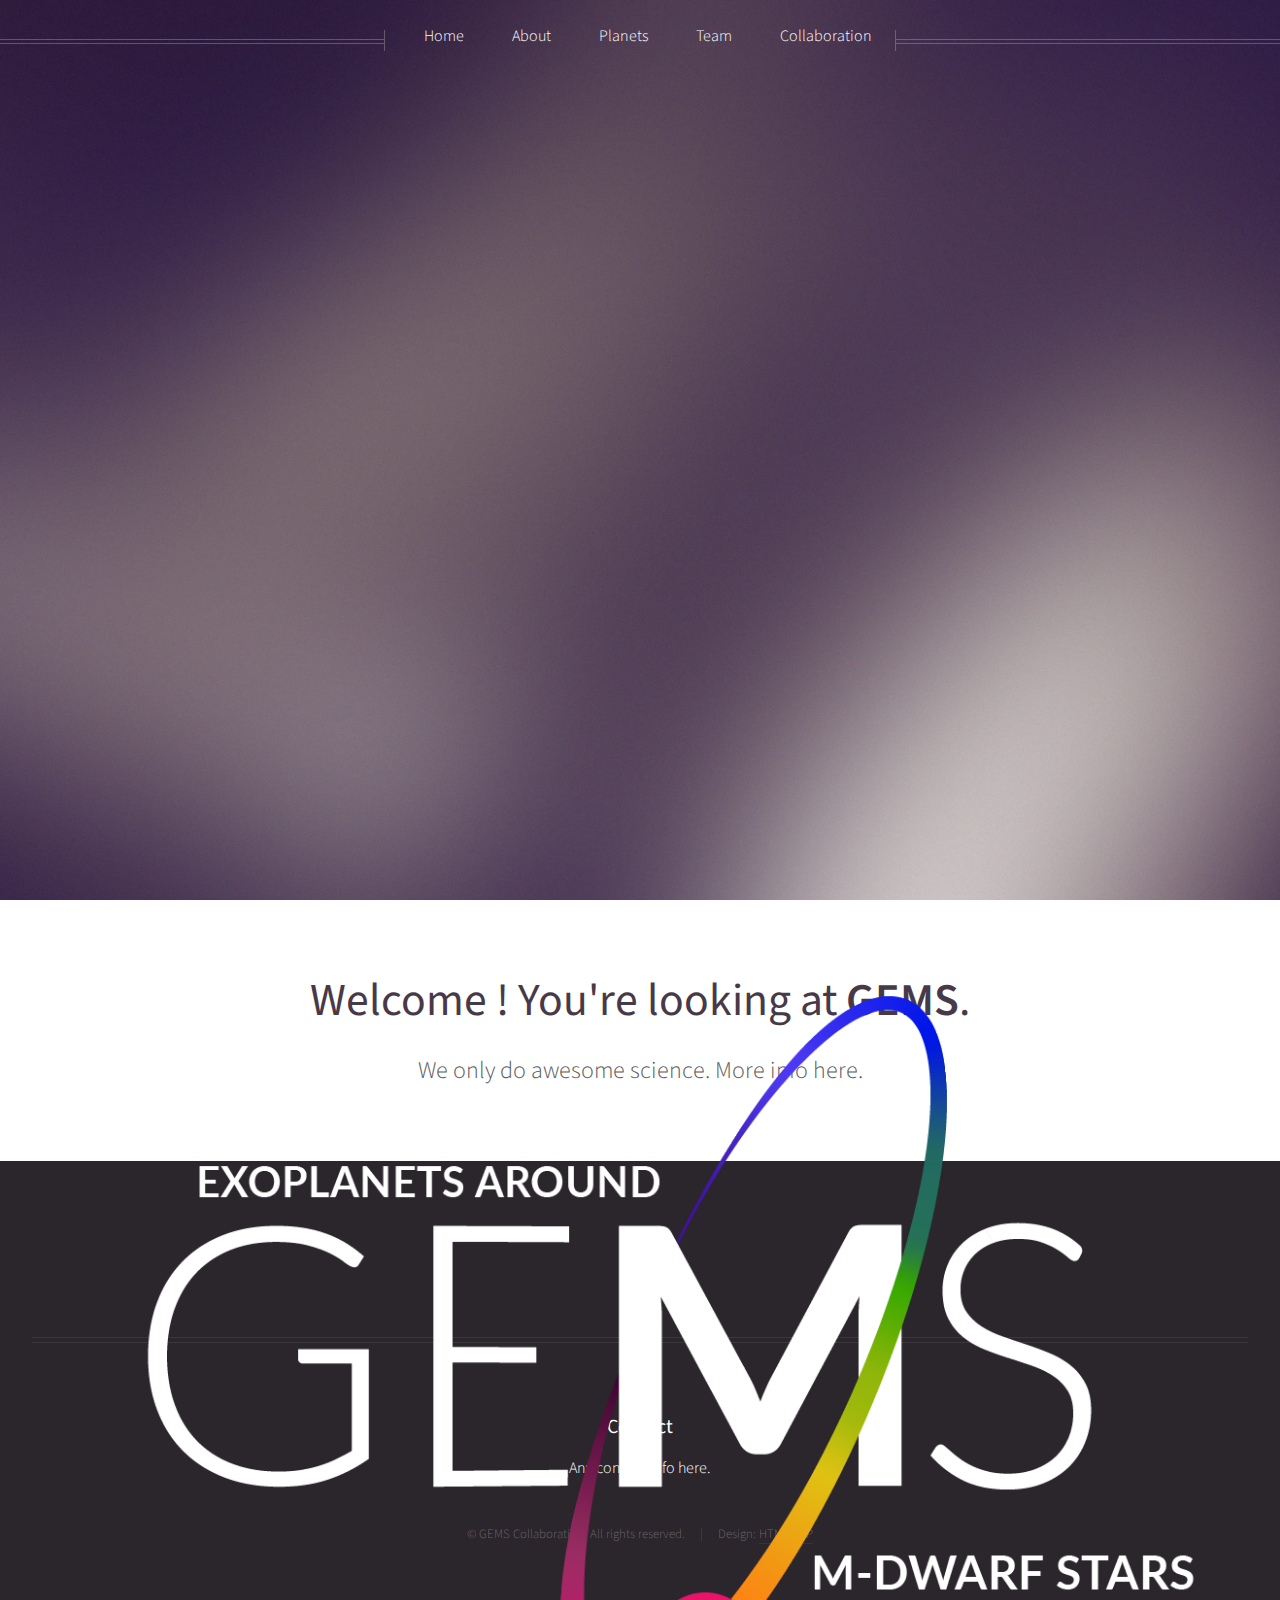
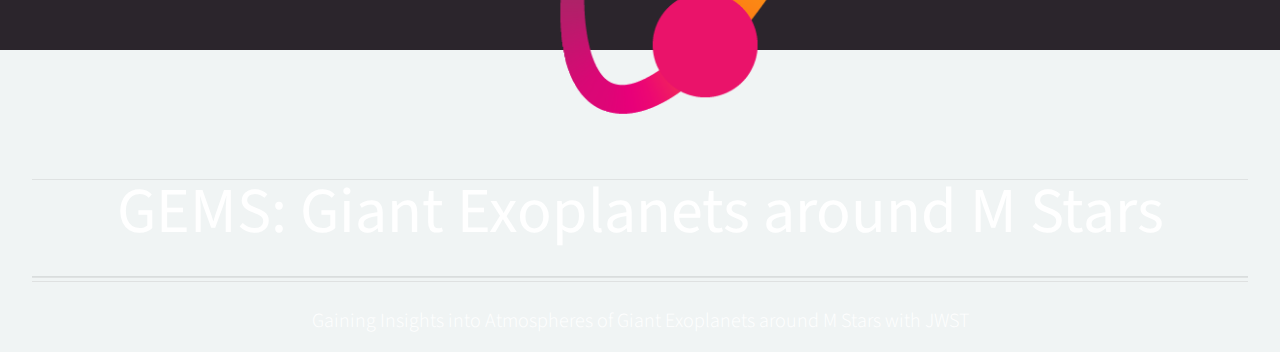
==== commit 0f03ebbe: "add portraits, planets" ====
--- a/index.html
+++ b/index.html
@@ -20,6 +20,7 @@
 					<!-- Inner -->
 						<div class="inner">
 							<header>
+								<a href='index.html'><img src="assets/img/logo_white.png" class="avatar"  style="width:100%"></a>
 								<h1><a href="index.html" id="logo">GEMS: Giant Exoplanets around M Stars
 								</a></h1>
 								<hr />
@@ -32,6 +33,7 @@
 							<ul>
 								<li><a href="index.html">Home</a></li>
 								<li><a href="about.html">About</a></li>
+								<li><a href="planets.html">Planets</a></li>
 								<li><a href="team.html">Team</a></li>
 								<li><a href="collaboration.html">Collaboration</a></li>
 							</ul>
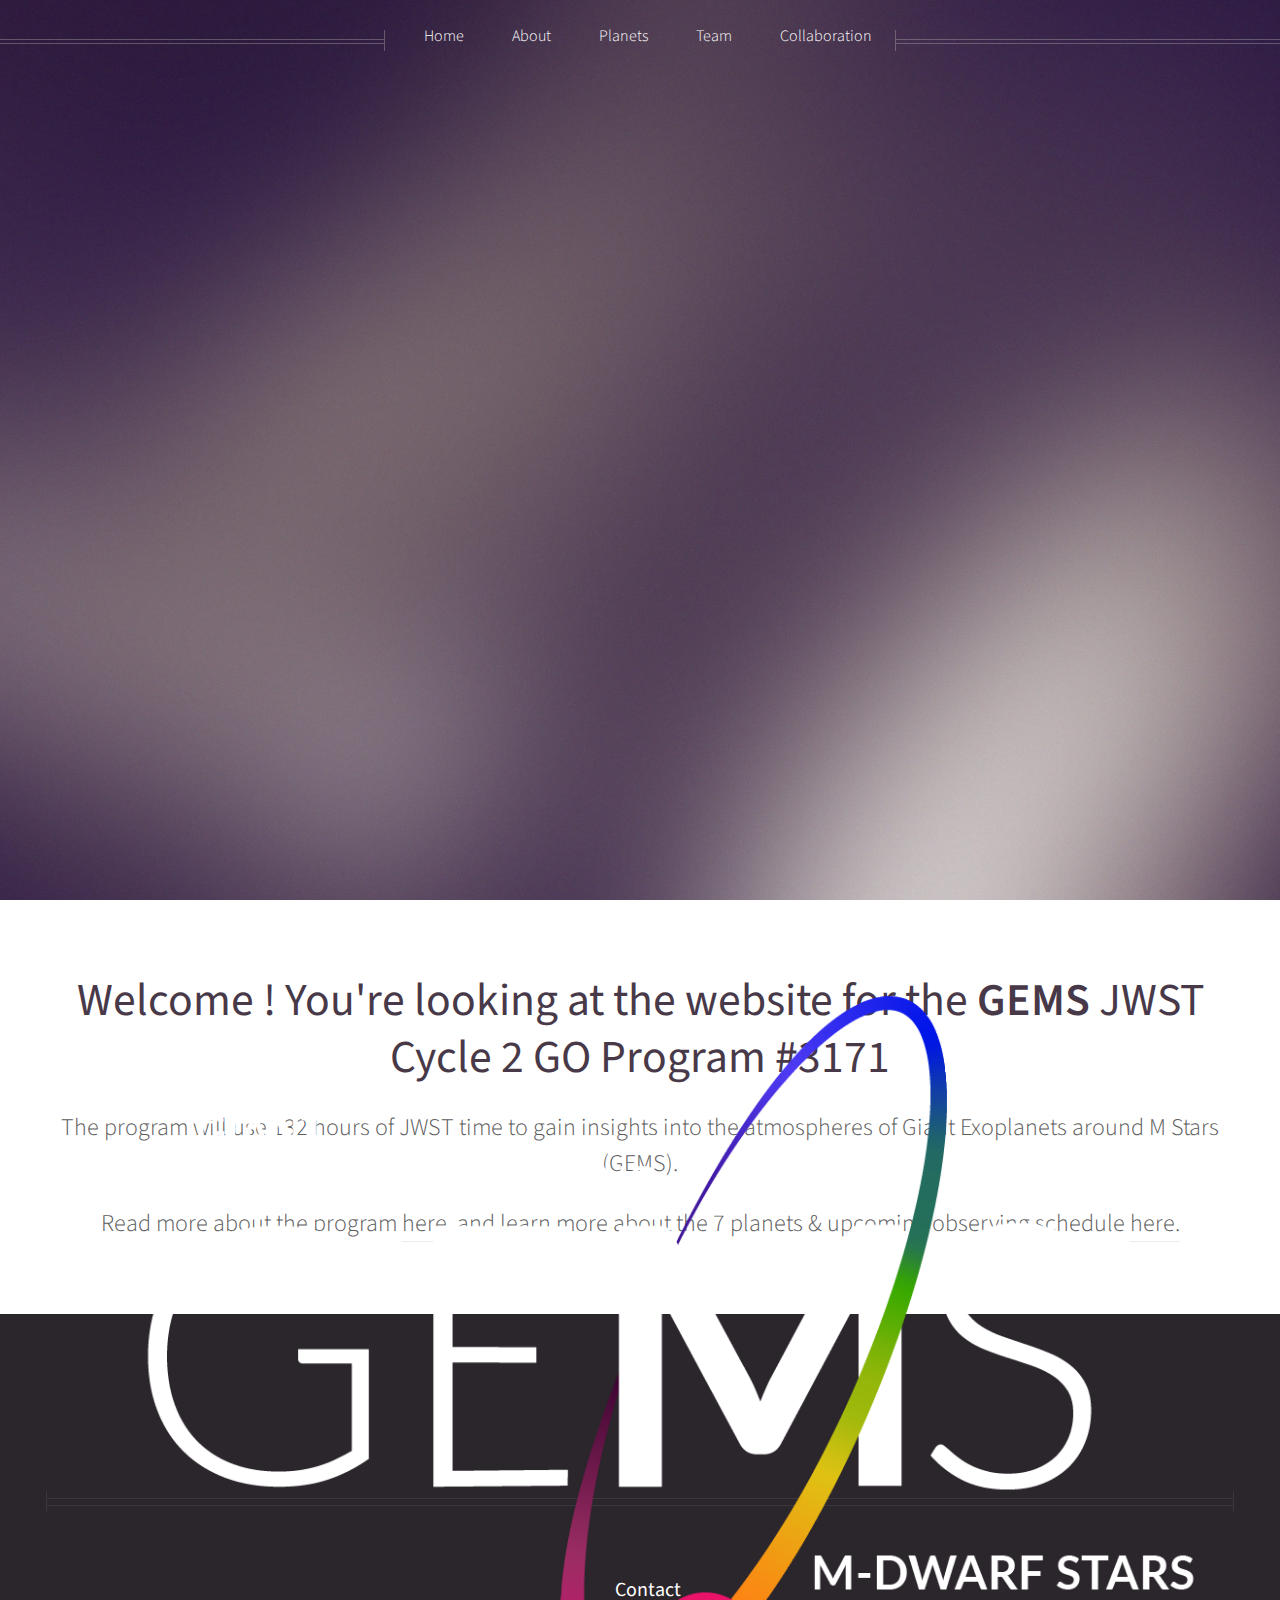
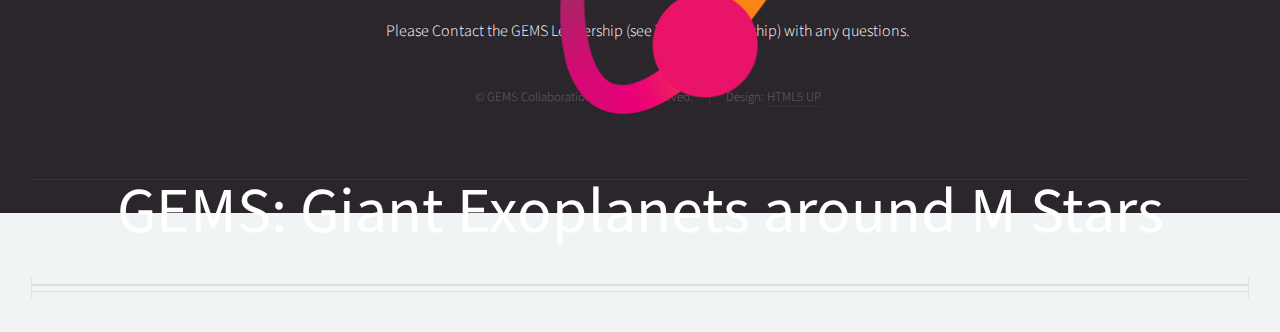
==== commit 52581e4f: "adding policies and planet table" ====
--- a/index.html
+++ b/index.html
@@ -9,6 +9,7 @@
 		<title>GEMS Webb</title>
 		<meta charset="utf-8" />
 		<meta name="viewport" content="width=device-width, initial-scale=1, user-scalable=no" />
+		<link rel="stylesheet" href="https://cdn.jsdelivr.net/npm/bootstrap@4.0.0/dist/css/bootstrap.min.css" integrity="sha384-Gn5384xqQ1aoWXA+058RXPxPg6fy4IWvTNh0E263XmFcJlSAwiGgFAW/dAiS6JXm" crossorigin="anonymous">
 		<link rel="stylesheet" href="assets/css/main.css" />
 		<noscript><link rel="stylesheet" href="assets/css/noscript.css" /></noscript>
 	</head>
@@ -21,10 +22,9 @@
 						<div class="inner">
 							<header>
 								<a href='index.html'><img src="assets/img/logo_white.png" class="avatar"  style="width:100%"></a>
-								<h1><a href="index.html" id="logo">GEMS: Giant Exoplanets around M Stars
+								<h1><a href="about.html" id="logo">GEMS: Giant Exoplanets around M Stars
 								</a></h1>
 								<hr />
-								<p>Gaining Insights into Atmospheres of Giant Exoplanets around M Stars with JWST</p>
 							</header>
 						</div>
 
@@ -43,15 +43,13 @@
 			<!-- Banner -->
 				<section id="banner">
 					<header>
-						<h2>Welcome ! You're looking at <strong>GEMS</strong>.</h2>
-						<p>
-							We only do awesome science. More info here.
-						</p>
+						<h2>Welcome ! You're looking at the website for the <strong>GEMS</strong> <a href='https://www.stsci.edu/jwst/science-execution/program-information?id=3171'>JWST Cycle 2 GO Program #3171</a></h2>
+						<p>The program will use 132 hours of JWST time to gain insights into the atmospheres of Giant Exoplanets around M Stars (GEMS).</p>
+						<p>Read more about the program <a href='about.html'>here</a>, and learn more about the 7 planets & upcoming observing schedule <a href="planets.html">here.</a> </p>
 					</header>
 				</section>
 
 
-			<!-- Main -->
 
 			<!-- Features -->
 
@@ -68,7 +66,7 @@
 										<header>
 											<h3>Contact</h3>
 										</header>
-										<p>Any contact info here.</p>
+										<p>Please Contact the GEMS Leadership (see Team > Leadership) with any questions.</p>
 									</section>
 
 								<!-- Copyright -->
@@ -95,7 +93,5 @@
 			<script src="assets/js/breakpoints.min.js"></script>
 			<script src="assets/js/util.js"></script>
 			<script src="assets/js/main.js"></script>
-			
-
 	</body>
 </html>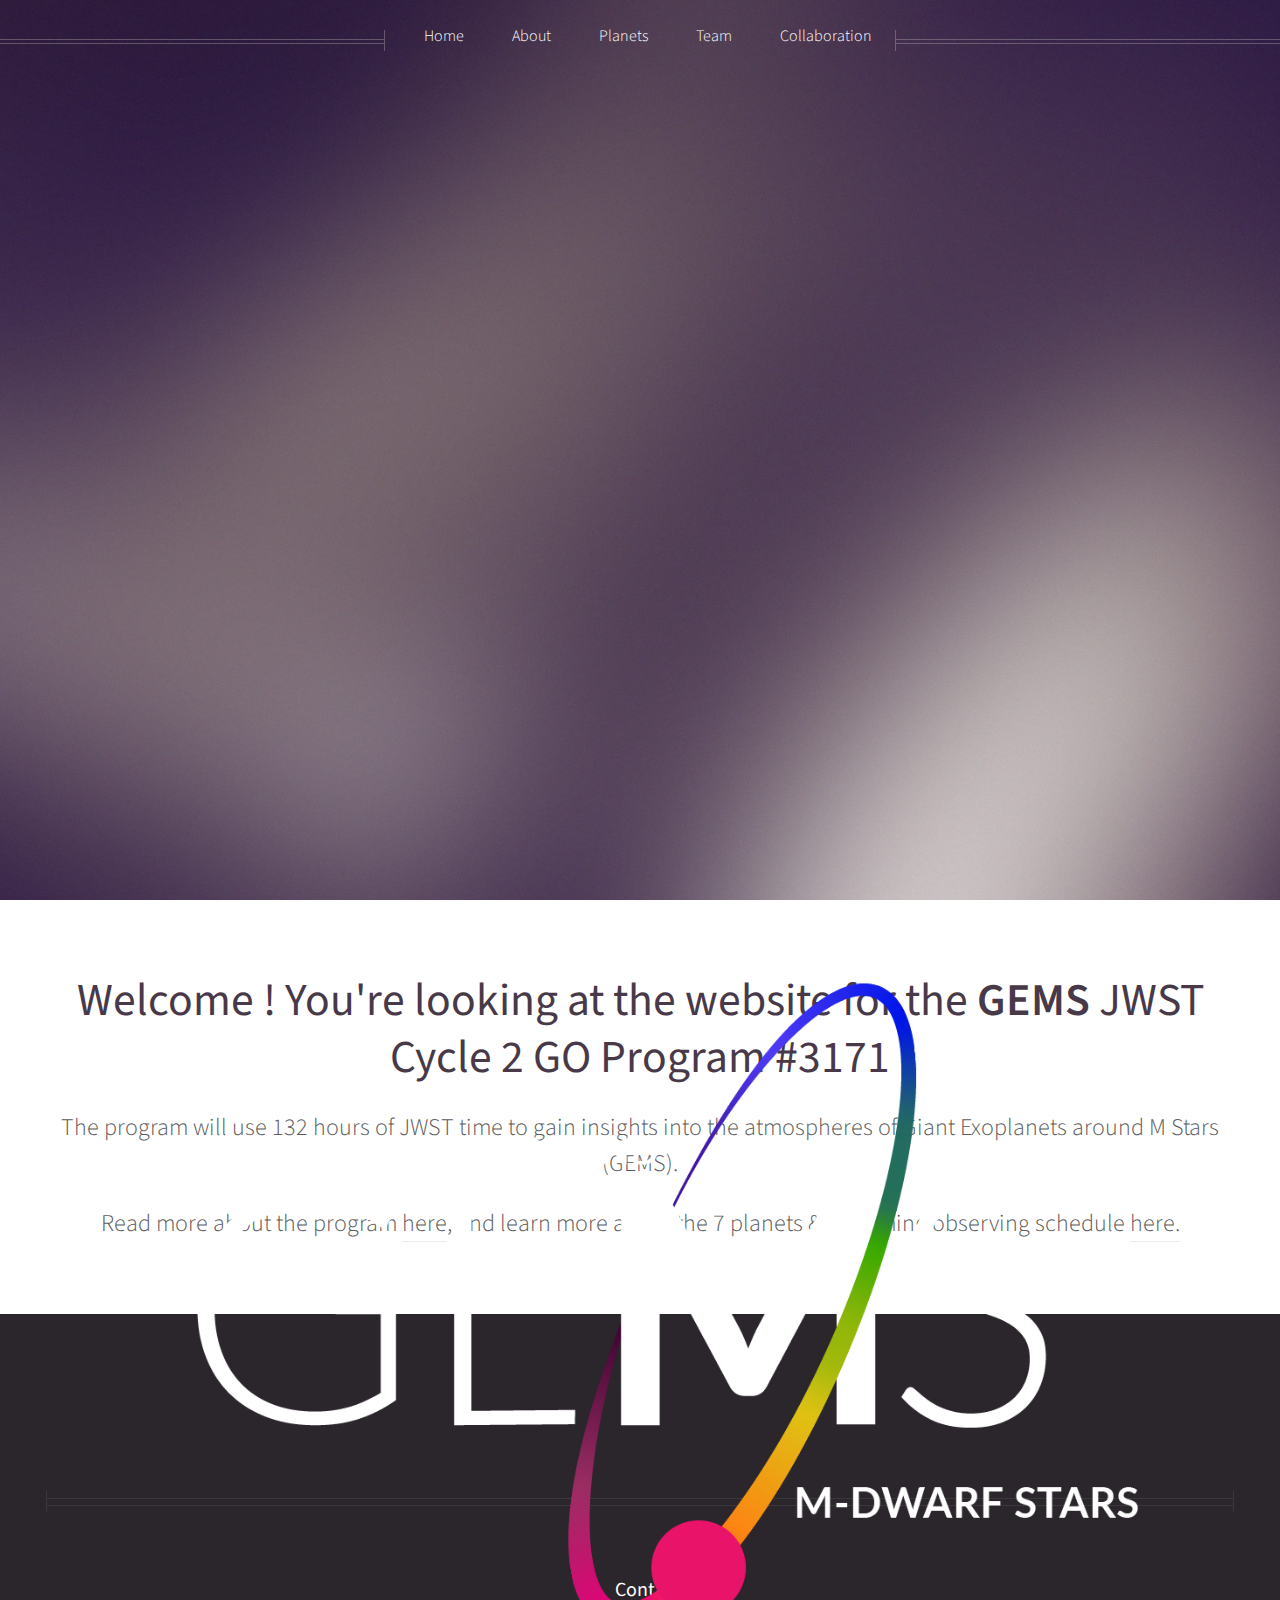
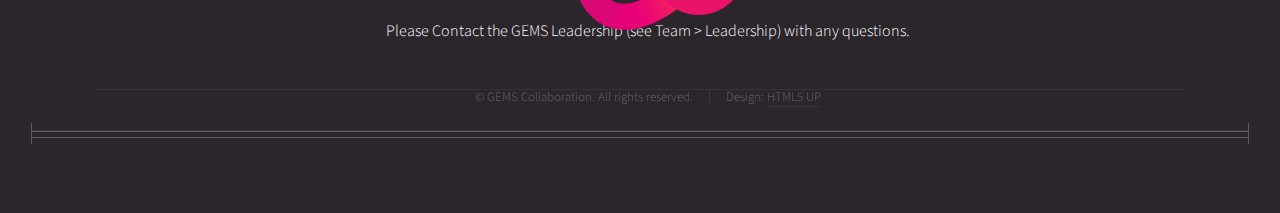
==== commit 14ab1248: "update index" ====
--- a/index.html
+++ b/index.html
@@ -21,9 +21,7 @@
 					<!-- Inner -->
 						<div class="inner">
 							<header>
-								<a href='index.html'><img src="assets/img/logo_white.png" class="avatar"  style="width:100%"></a>
-								<h1><a href="about.html" id="logo">GEMS: Giant Exoplanets around M Stars
-								</a></h1>
+								<a href='about.html'><img src="assets/img/logo_white.png" class="avatar"  style="width:90%"></a>
 								<hr />
 							</header>
 						</div>
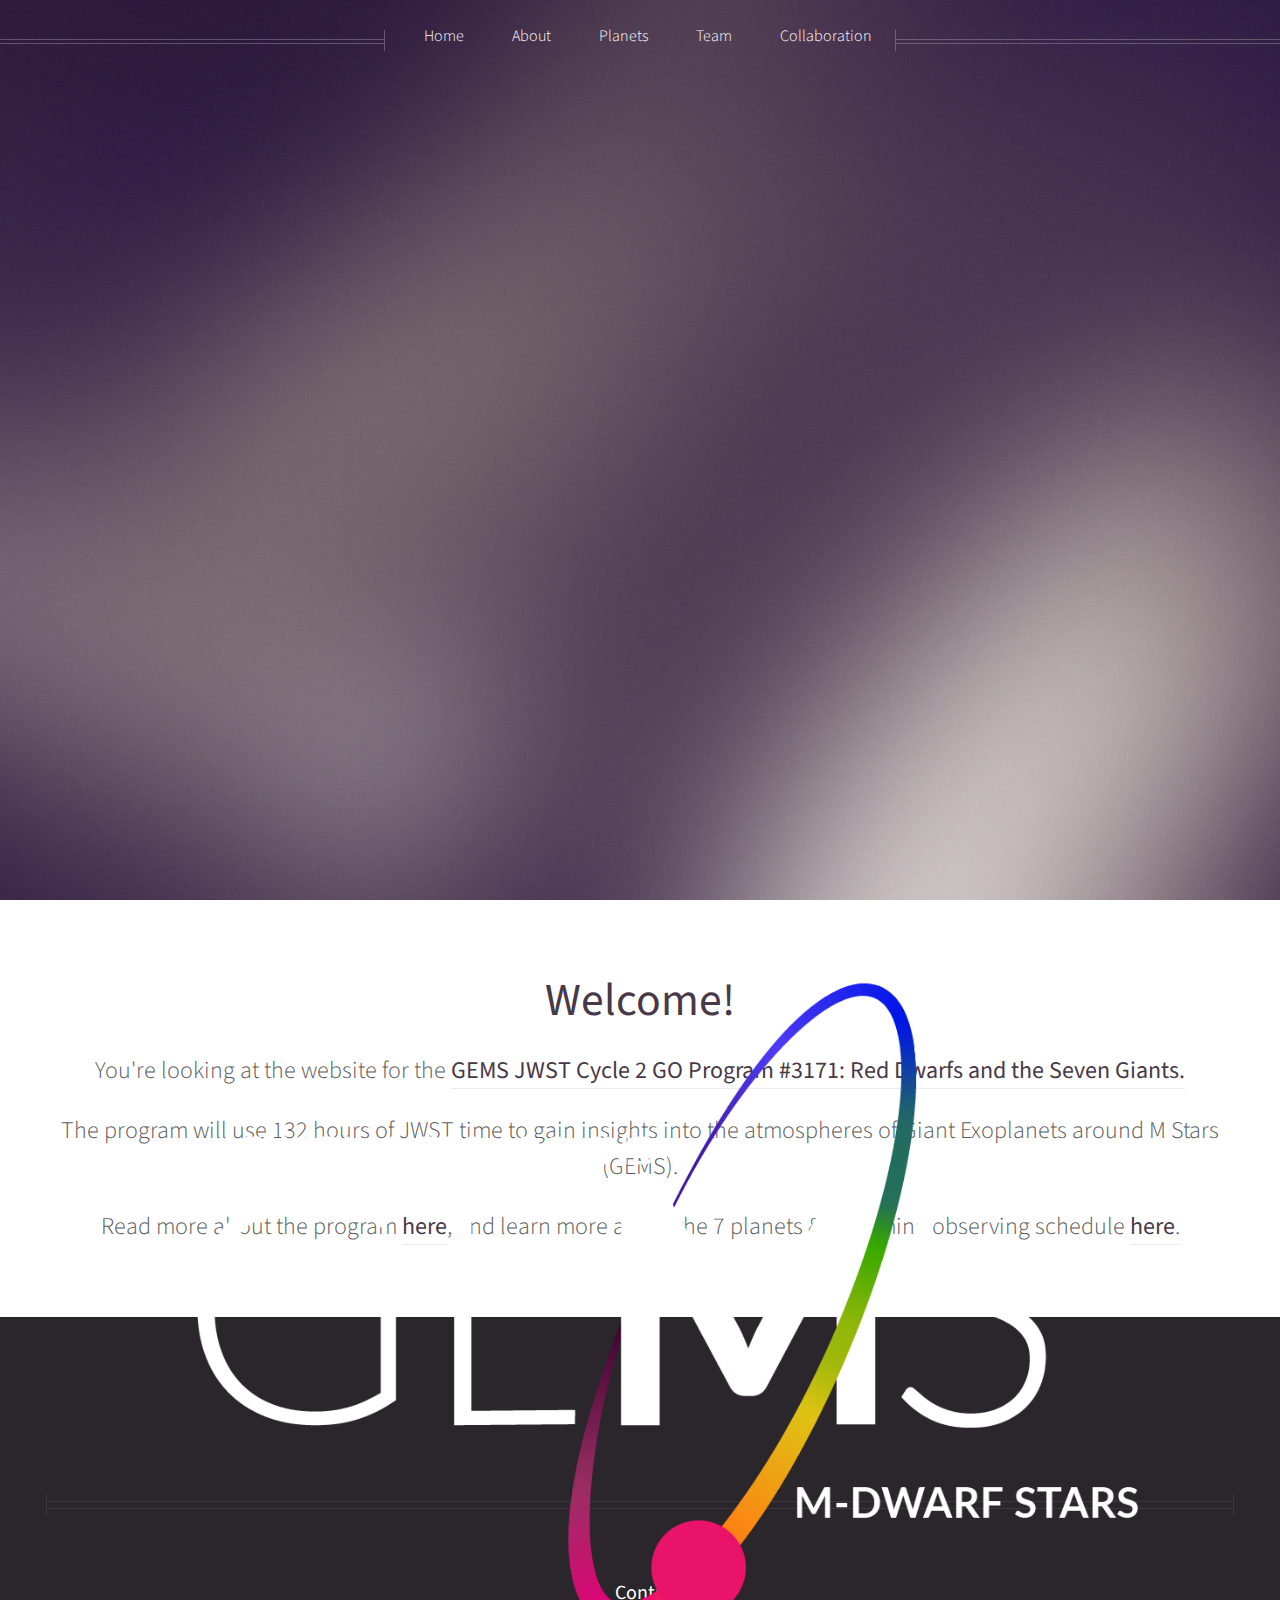
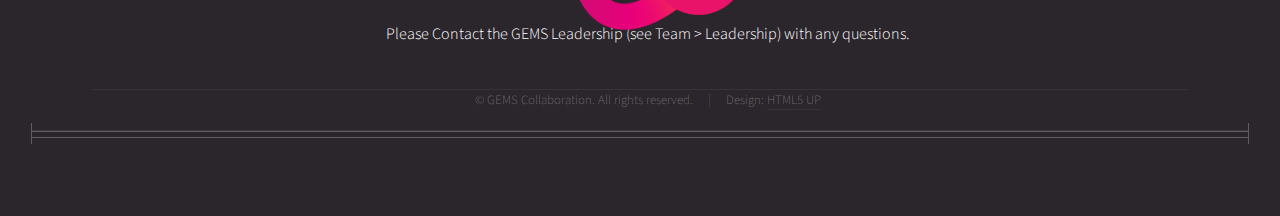
==== commit 8829de63: "minor updates" ====
--- a/index.html
+++ b/index.html
@@ -41,9 +41,10 @@
 			<!-- Banner -->
 				<section id="banner">
 					<header>
-						<h2>Welcome ! You're looking at the website for the <strong>GEMS</strong> <a href='https://www.stsci.edu/jwst/science-execution/program-information?id=3171'>JWST Cycle 2 GO Program #3171</a></h2>
+						<h2>Welcome!</h2>
+						<p>You're looking at the website for the <a href='https://www.stsci.edu/jwst/science-execution/program-information?id=3171'><b>GEMS JWST Cycle 2 GO Program #3171: Red Dwarfs and the Seven Giants.</b></a></p>
 						<p>The program will use 132 hours of JWST time to gain insights into the atmospheres of Giant Exoplanets around M Stars (GEMS).</p>
-						<p>Read more about the program <a href='about.html'>here</a>, and learn more about the 7 planets & upcoming observing schedule <a href="planets.html">here.</a> </p>
+						<p>Read more about the program <a href='about.html'><b>here</b></a>, and learn more about the 7 planets & upcoming observing schedule <a href="planets.html"><b>here</b>.</a> </p>
 					</header>
 				</section>
 
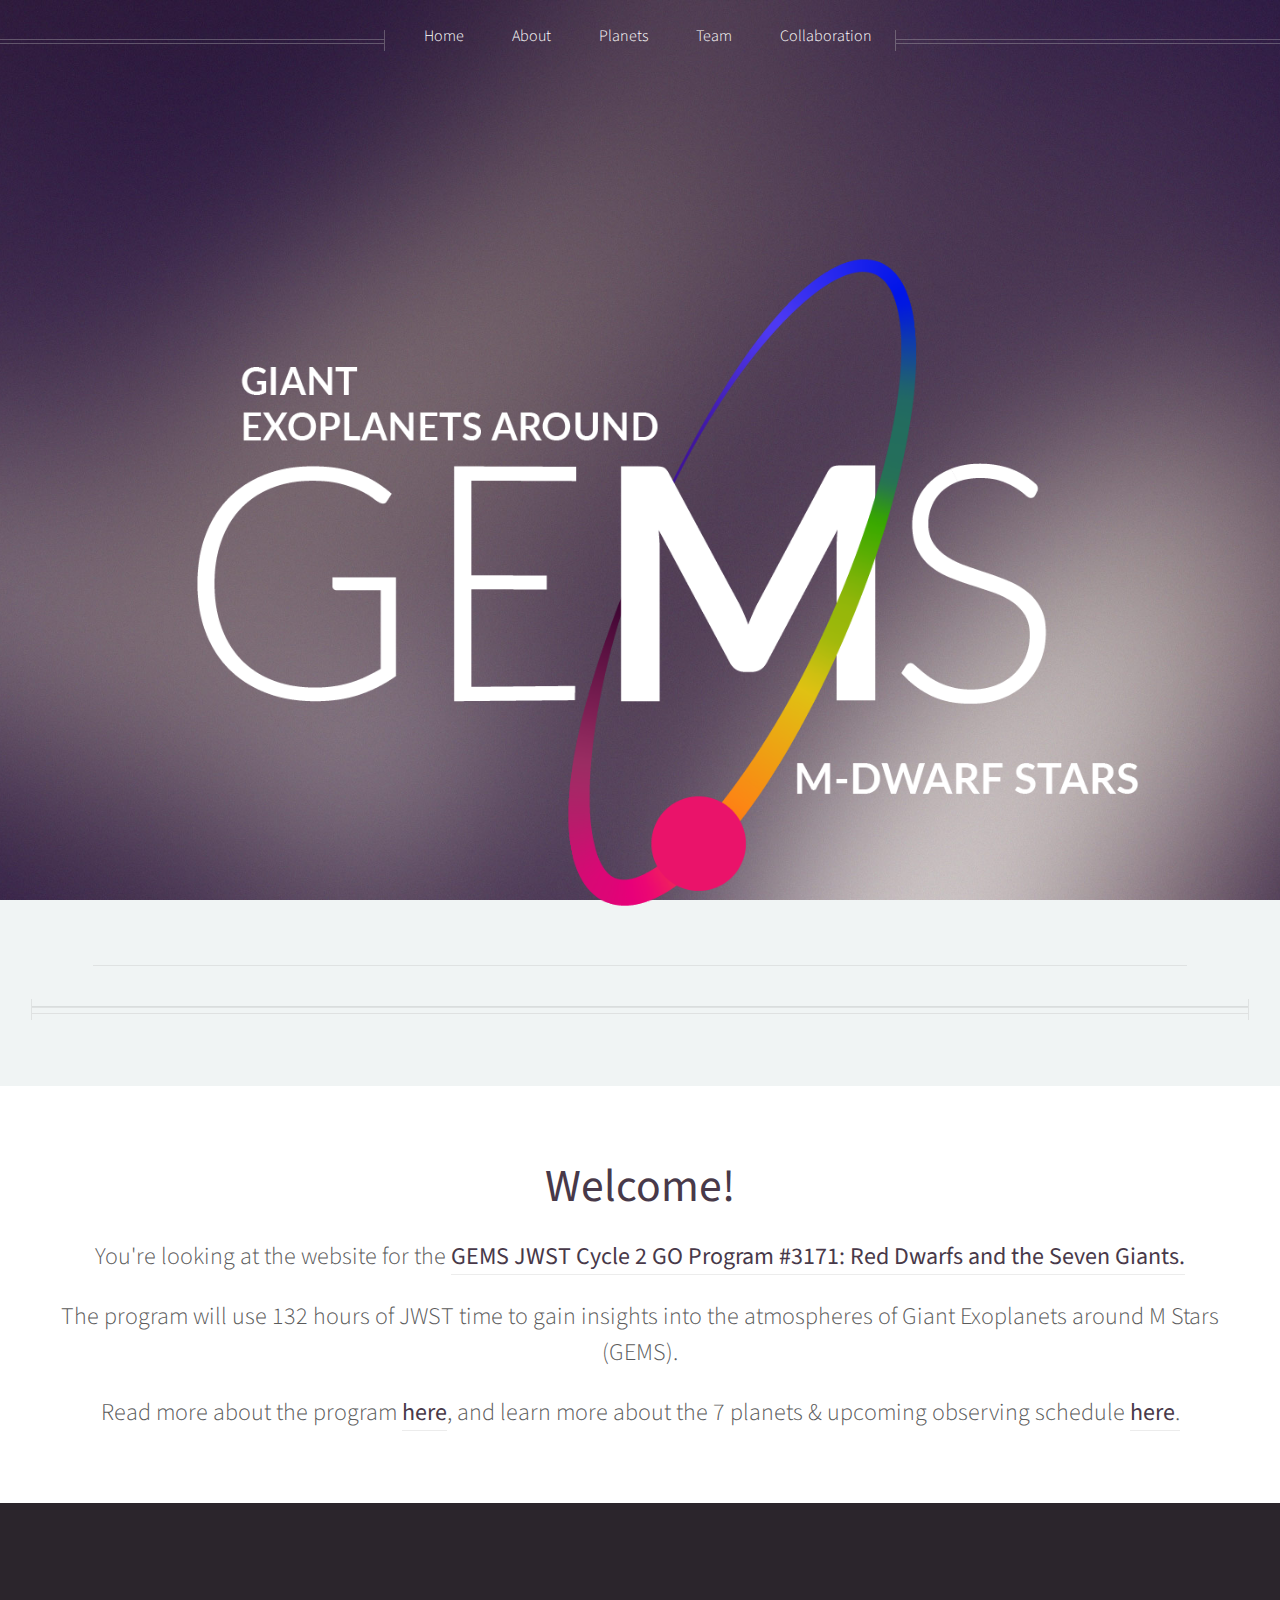
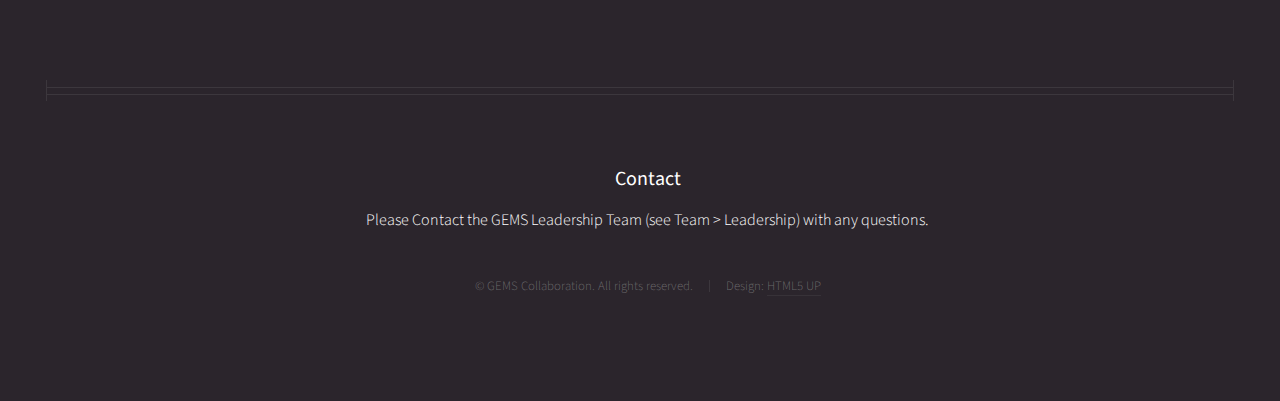
==== commit d05c6800: "update mainpage" ====
--- a/index.html
+++ b/index.html
@@ -12,8 +12,10 @@
 		<link rel="stylesheet" href="https://cdn.jsdelivr.net/npm/bootstrap@4.0.0/dist/css/bootstrap.min.css" integrity="sha384-Gn5384xqQ1aoWXA+058RXPxPg6fy4IWvTNh0E263XmFcJlSAwiGgFAW/dAiS6JXm" crossorigin="anonymous">
 		<link rel="stylesheet" href="assets/css/main.css" />
 		<noscript><link rel="stylesheet" href="assets/css/noscript.css" /></noscript>
+		<noscript><link rel="stylesheet" href="assets/css/gems.css" /></noscript>
+
 	</head>
-	<body class="homepage is-preload">
+	<body class="no-sidebar is-preload">
 		<div id="page-wrapper">
 
 			<!-- Header -->
@@ -21,7 +23,7 @@
 					<!-- Inner -->
 						<div class="inner">
 							<header>
-								<a href='about.html'><img src="assets/img/logo_white.png" class="avatar"  style="width:90%"></a>
+								<a href='about.html'><img src="assets/img/logo_white.png" class="mainlogo" style="width:90%" ></a>
 								<hr />
 							</header>
 						</div>
@@ -38,24 +40,23 @@
 						</nav>
 				</div>
 
+			<!-- Main -->
+
 			<!-- Banner -->
-				<section id="banner">
-					<header>
-						<h2>Welcome!</h2>
-						<p>You're looking at the website for the <a href='https://www.stsci.edu/jwst/science-execution/program-information?id=3171'><b>GEMS JWST Cycle 2 GO Program #3171: Red Dwarfs and the Seven Giants.</b></a></p>
-						<p>The program will use 132 hours of JWST time to gain insights into the atmospheres of Giant Exoplanets around M Stars (GEMS).</p>
-						<p>Read more about the program <a href='about.html'><b>here</b></a>, and learn more about the 7 planets & upcoming observing schedule <a href="planets.html"><b>here</b>.</a> </p>
-					</header>
-				</section>
+			<section id="banner">
+				<header>
+					<h2>Welcome!</h2>
+					<p>You're looking at the website for the <a href='https://www.stsci.edu/jwst/science-execution/program-information?id=3171'><b>GEMS JWST Cycle 2 GO Program #3171: Red Dwarfs and the Seven Giants.</b></a></p>
+					<p>The program will use 132 hours of JWST time to gain insights into the atmospheres of Giant Exoplanets around M Stars (GEMS).</p>
+					<p>Read more about the program <a href='about.html'><b>here</b></a>, and learn more about the 7 planets & upcoming observing schedule <a href="planets.html"><b>here</b>.</a> </p>
+				</header>
+			</section>
 
 
-
-			<!-- Features -->
 
 			<!-- Footer -->
 				<div id="footer">
 					<div class="container">
-						
 						<hr />
 						<div class="row">
 							<div class="col-12">
@@ -65,7 +66,7 @@
 										<header>
 											<h3>Contact</h3>
 										</header>
-										<p>Please Contact the GEMS Leadership (see Team > Leadership) with any questions.</p>
+										<p>Please Contact the GEMS Leadership Team (see Team > Leadership) with any questions.</p>
 									</section>
 
 								<!-- Copyright -->
@@ -92,5 +93,6 @@
 			<script src="assets/js/breakpoints.min.js"></script>
 			<script src="assets/js/util.js"></script>
 			<script src="assets/js/main.js"></script>
+
 	</body>
 </html>--- a/assets/css/main.css
+++ b/assets/css/main.css
@@ -2668,7 +2668,8 @@
 		/* Header */
 
 			#header {
-				background-attachment: scroll;
+				background-attachment: fixed;
+				/*background-attachment: scroll; */
 			}
 
 				#header .inner {
--- a/assets/css/gems.css
+++ b/assets/css/gems.css
@@ -0,0 +1,93 @@
+* {
+    box-sizing: border-box;
+  }
+  
+  body {
+    background-color: #f1f1f1;
+    padding: 20px;
+    font-family: Arial;
+  }
+  
+  /* Center website */
+  .main {
+    max-width: 1000px;
+    margin: auto;
+  }
+  
+  h1 {
+    font-size: 50px;
+    word-break: break-all;
+  }
+  
+
+  
+  .row {
+    margin: 8px -16px;
+  }
+  
+  /* Add padding BETWEEN each column (if you want) */
+  .row,
+  .row > .column {
+    padding: 8px;
+  }
+  
+  /* Create three equal columns that floats next to each other */
+  .column {
+    float: left;
+    display: none; /* Hide columns by default */
+  }
+  
+  /* Clear floats after rows */
+  .row:after {
+    content: "";
+    display: table;
+    clear: both;
+  }
+  
+  /* Content */
+  .content {
+    background-color: white;
+    padding: 10px;
+    height: 1000px;
+    border: 2px solid #ddd;
+  }
+
+  /* Content */
+  .mainlogo {
+    object-fit: cover;
+    width: 90%;
+		text-align: center;
+  }
+
+  /* Content */
+  .avatar {
+    border-radius: 100%;
+    object-fit: cover;
+    width: 310px;
+    height: 310px;
+  }
+  
+  /* The "show" class is added to the filtered elements */
+  .show {
+    display: block;
+  }
+  
+  /* Style the buttons */
+  .btn {
+    border: none;
+    outline: none;
+    padding: 12px 16px;
+    /* background-color: white; */
+    cursor: pointer;
+  }
+  
+  /* Add a grey background color on mouse-over */
+  .btn:hover {
+    background-color: #ddd;
+  }
+  
+  /* Add a dark background color to the active button */
+  .btn.active {
+    background-color: #666;
+     color: white;
+  }